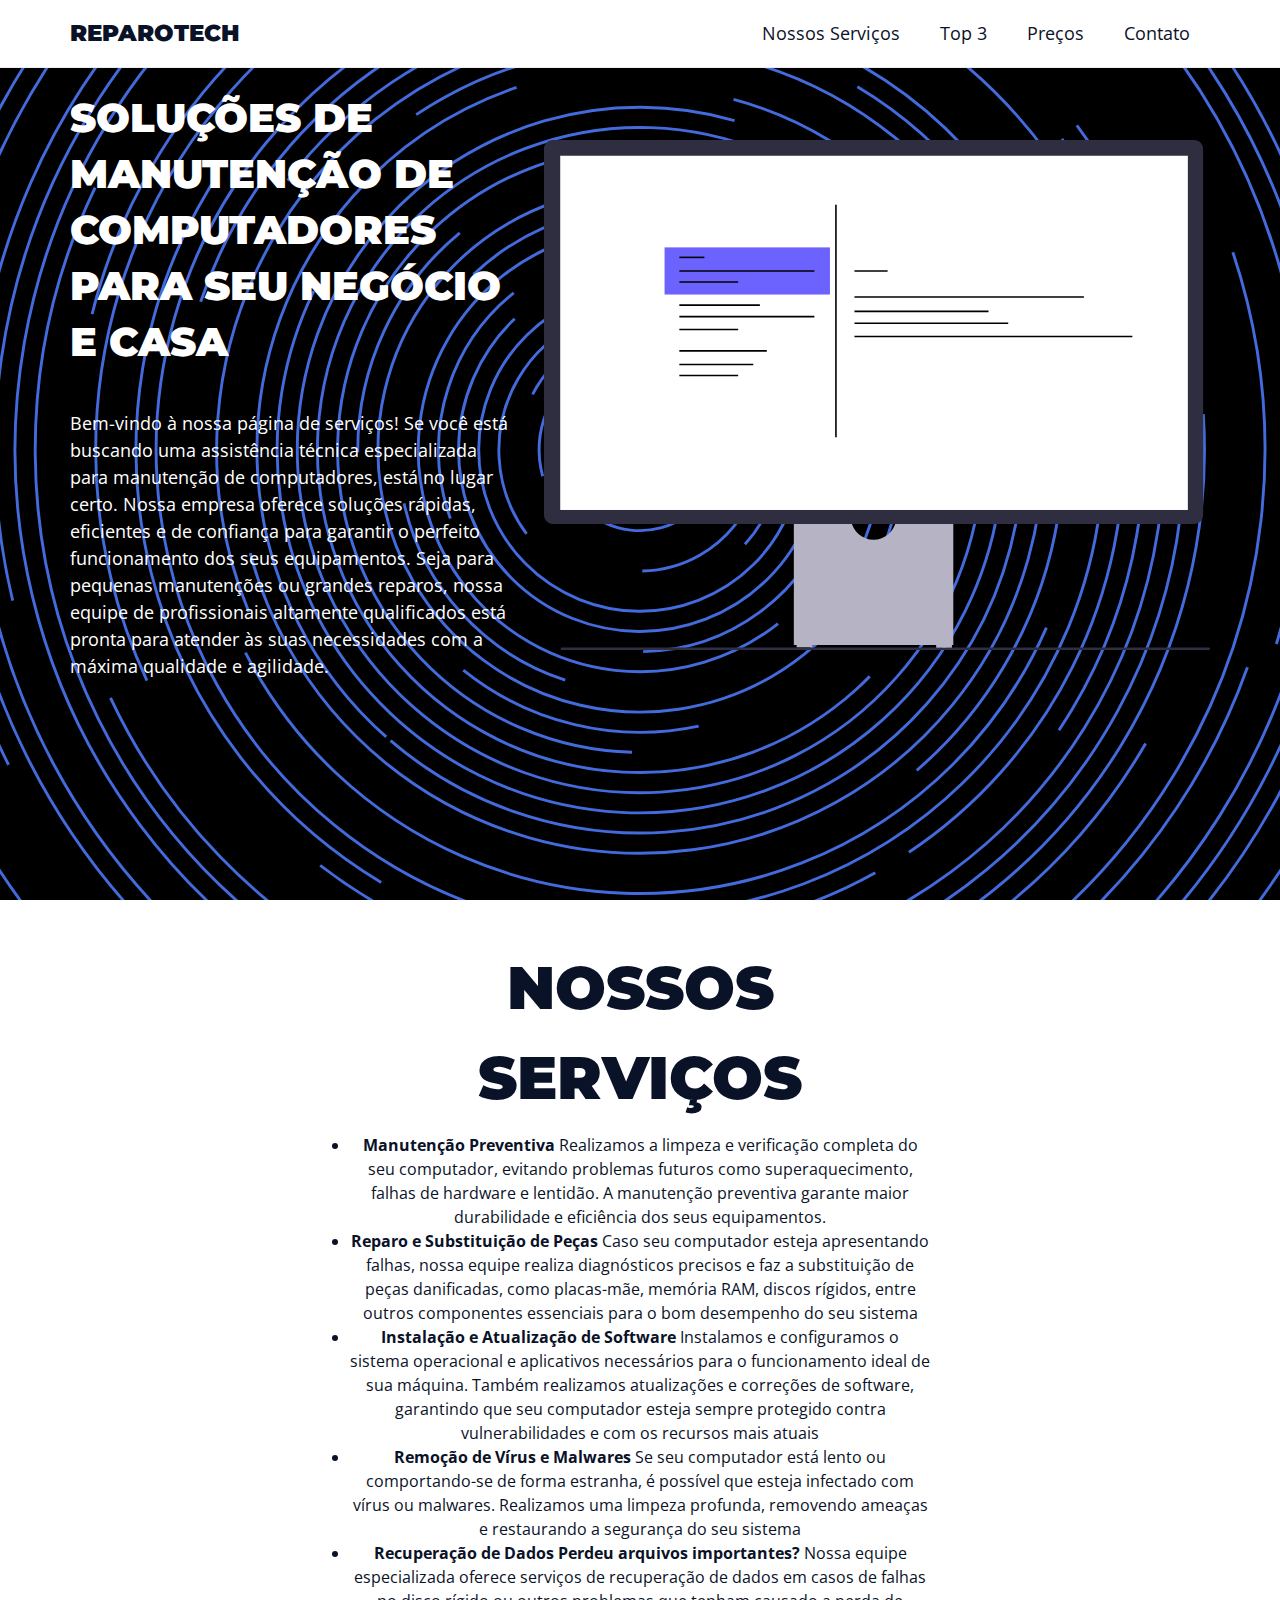
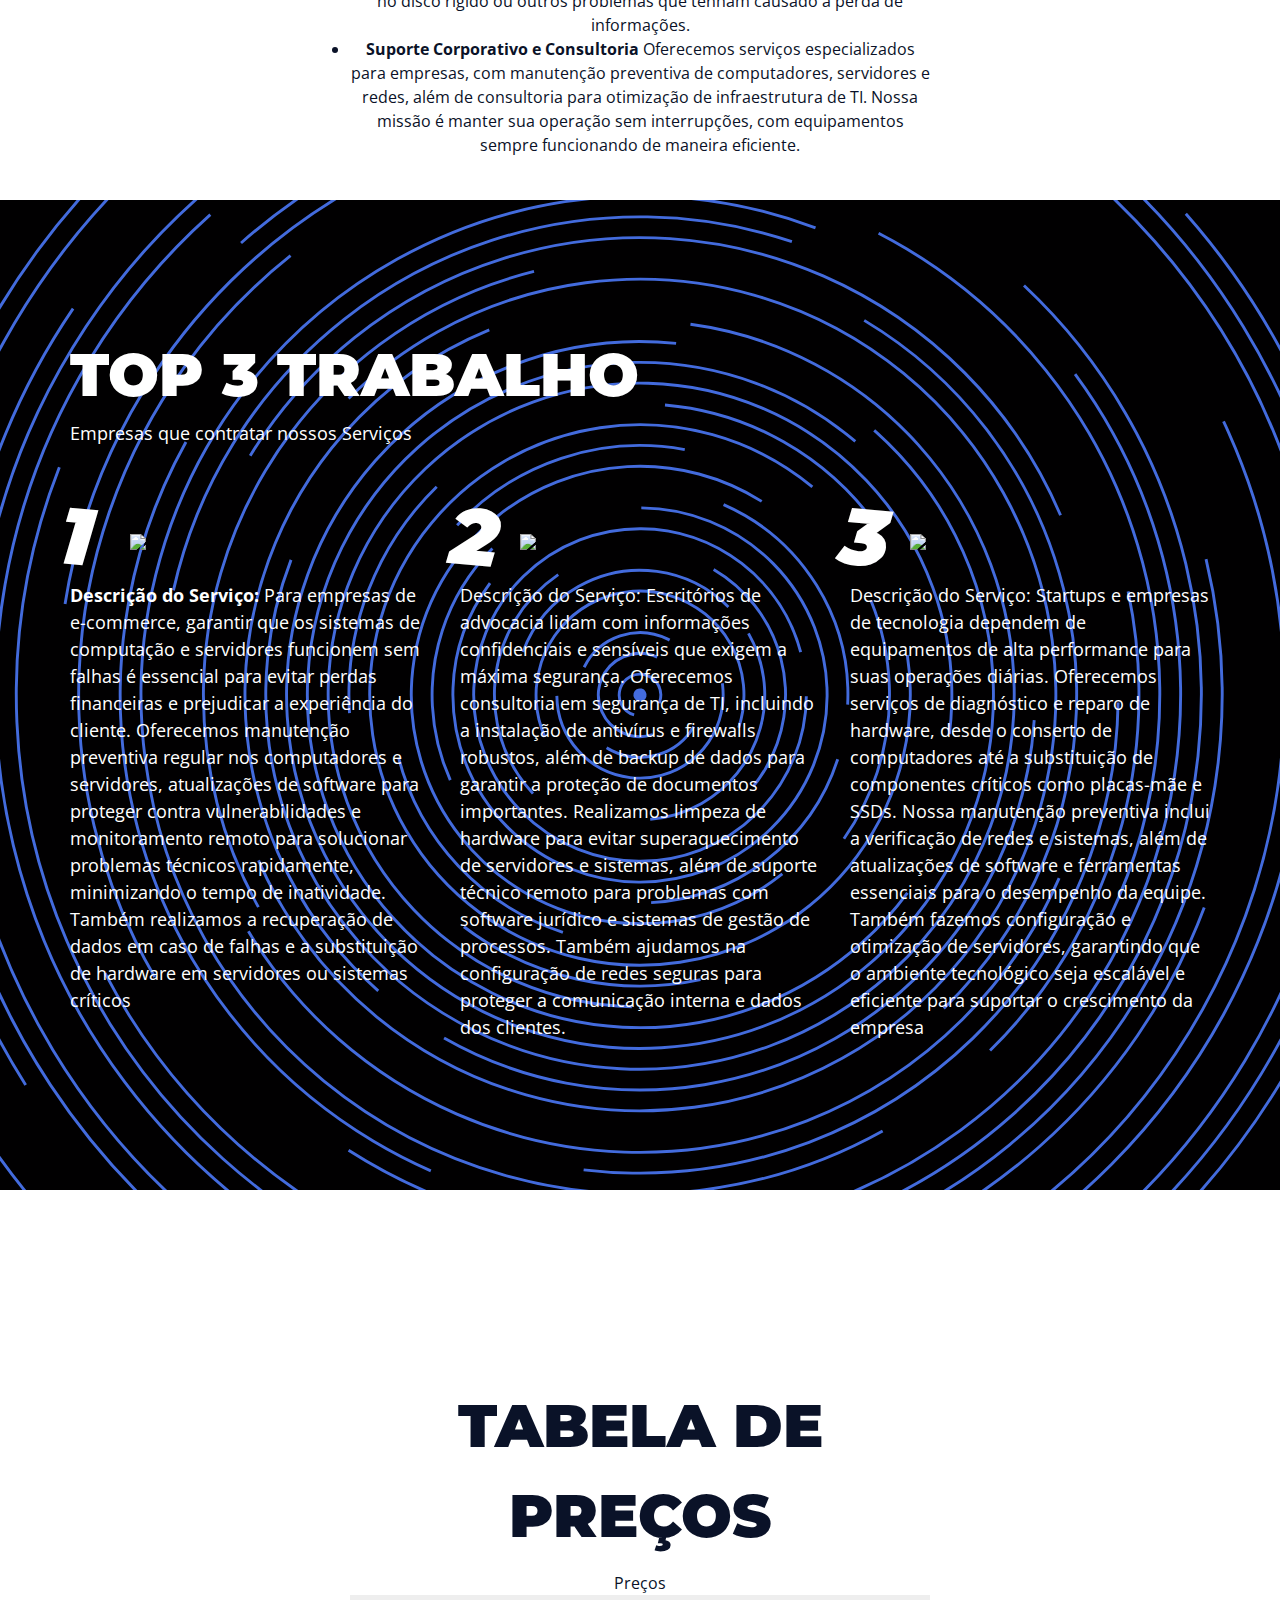
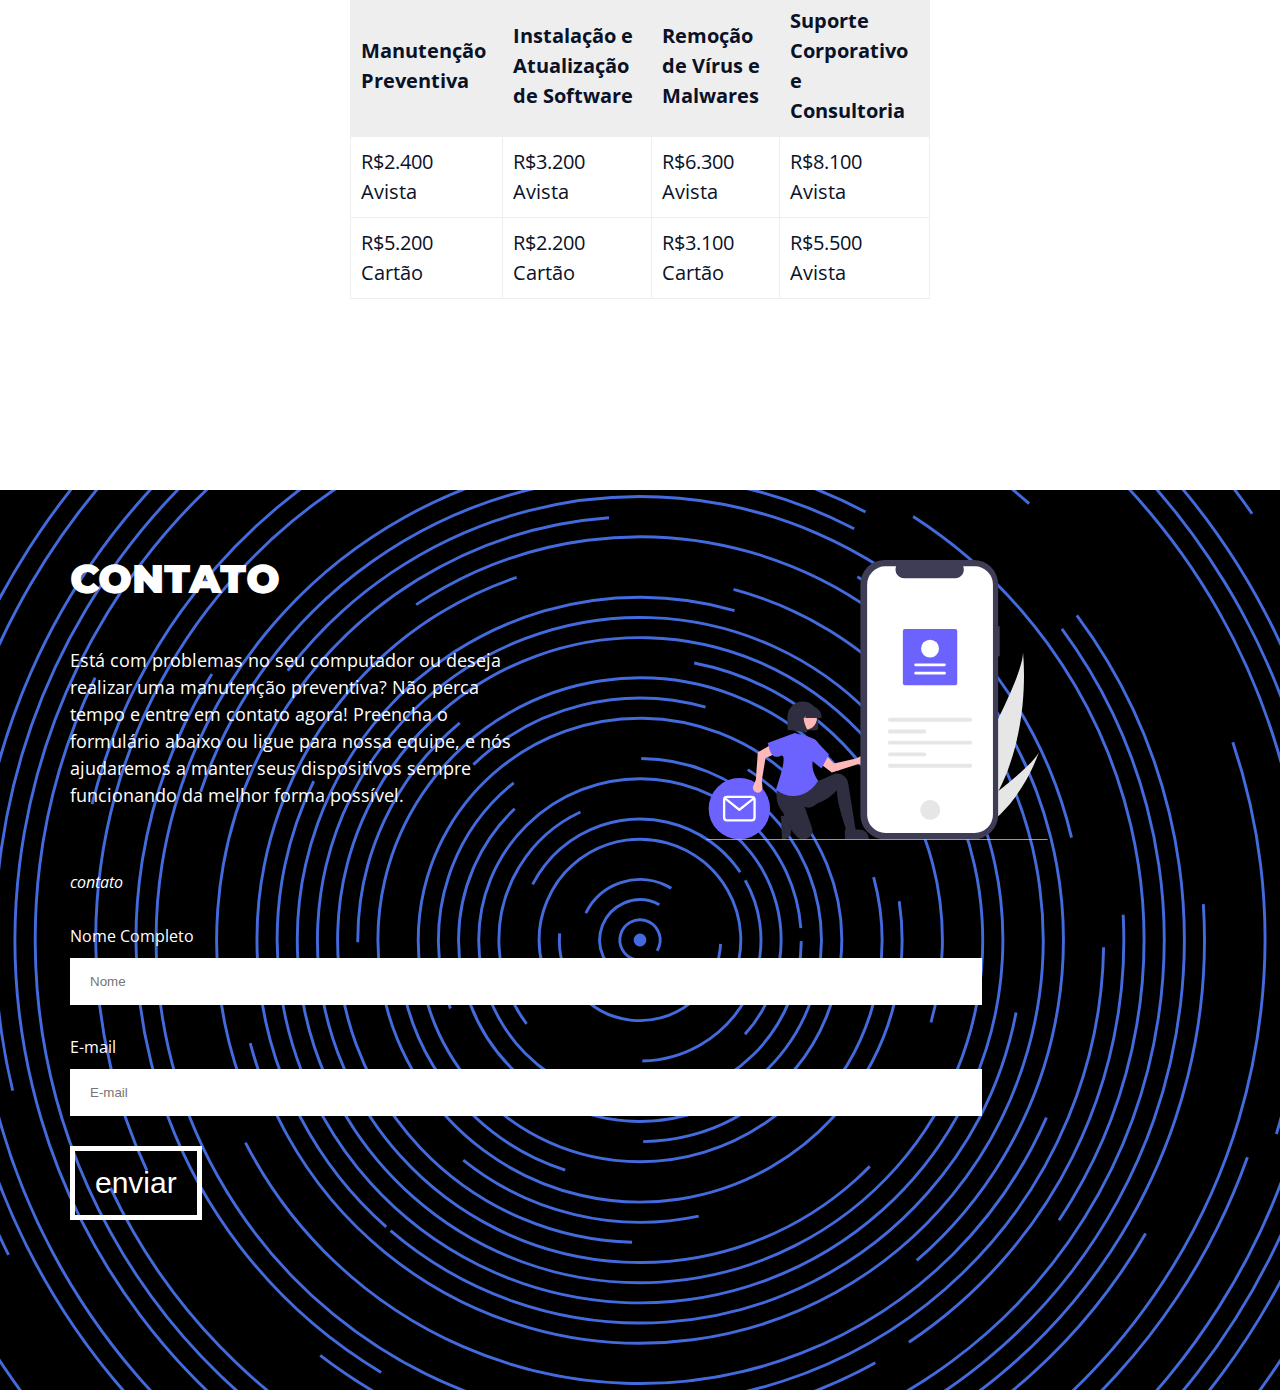
==== index.html @ da8600ff "projeto" ====
<!DOCTYPE html>
<html lang="pt-br">

<head>
    <meta charset="UTF-8">
    <meta http-equiv="X-UA-Compatible" content="IE=edge">
    <meta name="viewport" content="width=device-width, initial-scale=1.0">
    <title>Landing Page</title>
    <link rel="preconnect" href="https://fonts.googleapis.com">
    <link rel="preconnect" href="https://fonts.gstatic.com" crossorigin>
    <link
        href="https://fonts.googleapis.com/css2?family=Montserrat:ital,wght@0,100..900;1,100..900&family=Open+Sans:ital,wght@0,300..800;1,300..800&display=swap"
        rel="stylesheet">

    <link rel="stylesheet" href="E.css">
</head>

<body>
    <input id="close-menu" class="close-menu" type="checkbox" aria-label="close menu" role="button">
    <label class="close-menu-label" for="close-menu" title="close menu"></label>
    <aside class="menu white-bg">
        <div class="main-content menu-content">
            <h1 onclick="getElementById('close-menu').checked =false;"><a href="#logo">ReparoTech</a> </h1>
            <nav>
                <ul onclick="getElementById('close-menu').checked =false;">
                    <li><a href="#Nossos Serviços">Nossos Serviços</a></li>
                    <li><a href="#top 3">Top 3</a></li>
                    <li><a href="#tabela">Preços    </a></li>
                    <li><a href="#contact">Contato</a></li>
                </ul>
            </nav>
        </div>
    </aside>
    <div class="menu-spacing1 " id="logo"></div>
    <section class=" intro main-bg section">
        <div class="main-content intro-content">

            <div class="intro-text-content">
                <h2>Soluções de Manutenção de Computadores para Seu Negócio e Casa</h2>
                <p>Bem-vindo à nossa página de serviços! Se você está buscando uma assistência técnica especializada
                    para manutenção de computadores, está no lugar certo. Nossa empresa oferece soluções rápidas,
                    eficientes e de confiança para garantir o perfeito funcionamento dos seus equipamentos. Seja para
                    pequenas manutenções ou grandes reparos, nossa equipe de profissionais altamente qualificados está
                    pronta para atender às suas necessidades com a máxima qualidade e agilidade.</p>
            </div>
            <div class="intro-img">
                <img src="imagem/undraw_read_notes_gqmq.svg" alt="">
            </div>
        </div>
    </section>

    <section class="white-bg section">
        <div id="Nossos Serviços" class="main-content top-3">
            <h2>Nossos Serviços</h2>
            <ul>
                <li><strong> Manutenção Preventiva</strong> Realizamos a limpeza e verificação completa do seu
                    computador, evitando problemas futuros como superaquecimento, falhas de hardware e lentidão. A
                    manutenção preventiva garante maior durabilidade e eficiência dos seus equipamentos.</li>
                <li><strong>Reparo e Substituição de Peças</strong> Caso seu computador esteja apresentando falhas,
                    nossa equipe realiza
                    diagnósticos precisos e faz a
                    substituição de peças danificadas, como placas-mãe, memória RAM, discos rígidos, entre outros
                    componentes essenciais para o bom desempenho do seu sistema</li>
                <li><strong> Instalação e Atualização de Software</strong> Instalamos e configuramos o sistema
                    operacional e aplicativos
                    necessários para o funcionamento ideal de sua máquina. Também realizamos atualizações e correções de
                    software, garantindo que seu computador esteja sempre protegido contra vulnerabilidades e com os
                    recursos mais atuais</li>
                <li><strong>Remoção de Vírus e Malwares</strong> Se seu computador está lento ou comportando-se de forma
                    estranha, é
                    possível que esteja infectado com vírus ou malwares. Realizamos uma limpeza profunda, removendo
                    ameaças e restaurando a segurança do seu sistema</li>
                <li><strong>Recuperação de Dados Perdeu arquivos importantes?</strong> Nossa equipe especializada
                    oferece serviços de
                    recuperação de dados em casos de falhas no disco rígido ou outros problemas que tenham causado a
                    perda de informações.</li>
                <li><strong>Suporte Corporativo e Consultoria</strong> Oferecemos serviços especializados para empresas,
                    com manutenção
                    preventiva de computadores, servidores e redes, além de consultoria para otimização de
                    infraestrutura de TI. Nossa missão é manter sua operação sem interrupções, com equipamentos sempre
                    funcionando de maneira eficiente.</li>
            </ul>
        </div>

    </section>

    <section id="top 3" class=" grid-one main-bg section">
        <div class="main-content grid-one-content">
            <h2 class="grid-main-con">Top 3 trabalho</h2>
            <p class="grid-descr">Empresas que contratar nossos Serviços</p>
            <div class="grid">
                <article>
                    <h3><img src="https://upload.wikimedia.org/wikipedia/commons/thumb/a/a9/Amazon_logo.svg/2560px-Amazon_logo.svg.png"
                            class="imm"></h3>
                    <p><strong>Descrição do Serviço:</strong> Para empresas de e-commerce, garantir que os sistemas de
                        computação e servidores funcionem sem
                        falhas é essencial para evitar perdas financeiras e prejudicar a experiência do cliente.
                        Oferecemos manutenção preventiva regular nos computadores e servidores, atualizações de software
                        para proteger contra vulnerabilidades e monitoramento remoto para solucionar problemas técnicos
                        rapidamente, minimizando o tempo de inatividade. Também realizamos a recuperação de dados em
                        caso de falhas e a substituição de hardware em servidores ou sistemas críticos</p>
                </article>
                <article>
                    <h3><img src="https://oabjatai.org.br/wp-content/uploads/2020/01/OAB_Logo_-_branca_Prancheta_1.png"
                            class="imm"></h3>
                    <p>Descrição do Serviço:
                        Escritórios de advocacia lidam com informações confidenciais e sensíveis que exigem a máxima
                        segurança. Oferecemos consultoria em segurança de TI, incluindo a instalação de antivírus e
                        firewalls robustos, além de backup de dados para garantir a proteção de documentos importantes.
                        Realizamos limpeza de hardware para evitar superaquecimento de servidores e sistemas, além de
                        suporte técnico remoto para problemas com software jurídico e sistemas de gestão de processos.
                        Também ajudamos na configuração de redes seguras para proteger a comunicação interna e dados dos
                        clientes.</p>
                </article>
                <article>
                    <h3><img src="https://www.newtecnologia.net/img/identidade/logo_nova.png" class="imm"></h3>
                    <p>Descrição do Serviço:
                        Startups e empresas de tecnologia dependem de equipamentos de alta performance para suas
                        operações diárias. Oferecemos serviços de diagnóstico e reparo de hardware, desde o conserto de
                        computadores até a substituição de componentes críticos como placas-mãe e SSDs. Nossa manutenção
                        preventiva inclui a verificação de redes e sistemas, além de atualizações de software e
                        ferramentas essenciais para o desempenho da equipe. Também fazemos configuração e otimização de
                        servidores, garantindo que o ambiente tecnológico seja escalável e eficiente para suportar o
                        crescimento da empresa</p>
                </article>
            </div>
        </div>
    </section>

    <section id="tabela" class="white-bg section">
        <div id="top 3" class="main-content top-3">
            <h2> Tabela de Preços</h2>


            <div class="responsive-table">
                <table>
                    <caption>Preços</caption>
                    <thead>
                        <tr>
                            <th>Manutenção Preventiva</th>
                            <th>Instalação e Atualização de Software</th>
                            <th>Remoção de Vírus e Malwares</th>
                            <th>Suporte Corporativo e Consultoria</th>
                        </tr>
                    </thead>

                    <tbody>
                        <tr>
                            <td>R$2.400 Avista</td>
                            <td>R$3.200 Avista</td>
                            <td>R$6.300 Avista</td>
                            <td>R$8.100 Avista</td>

                        
                        <tr>
                            <td>R$5.200 Cartão</td>
                            <td>R$2.200 Cartão</td>
                            <td>R$3.100 Cartão</td>
                            <td>R$5.500 Avista</td>
                        </tr>



                    </tbody>
                </table>


            </div>

    </section>

    <div id="contact" class="menu-spacing">
        <section class=" intro main-bg section">
            <div class="main-content intro-content">

                <div class="intro-text-content">
                    <h2 class="heit">Contato</h2>
                    <p>Está com problemas no seu computador ou deseja realizar uma manutenção preventiva? Não perca tempo e entre em contato agora! Preencha o formulário abaixo ou ligue para nossa equipe, e nós ajudaremos a manter seus dispositivos sempre funcionando da melhor forma possível.</p>
                </div>
                <div class="intro-img">
                    <img class="img" src="imagem/undraw_personal_email_re_4lx7.svg" alt="">
                </div>

                <div class="contact-formu">
                    <fieldset class="form-grid">
                        <legend>contato</legend>
                        <div class="form-group">
                            <label for="nome">Nome Completo</label>
                            <input type="text" name="primeiro nome" id="primeiro" placeholder="Nome">


                        </div>

                        <div class="form-group">
                            <label for="email">E-mail</label>
                            <input type="email" name="email" id="email" placeholder="E-mail">

                        </div>


                        <div class="form-group">
                            <button class="checar">enviar</button>
                        </div>
                    </fieldset>

                </div>

            </div>


        </section>

        <footer></footer>




<script src="index.js"></script>



</body>

</html>
---- E.css ----
:root {
  --color: #0A1228;
  --branco: #fff;
  --logo: #eeeeee;
  --gap: 3rem;
}

* {
  margin: 0;
  padding: 0;
  box-sizing: border-box;

}

html {
  font-size: 62.5%;
  scroll-behavior: smooth;
}

body {

  font-family: "Open Sans", sans-serif;
  font-size: 1.6rem;

  color: var(--color);
  line-height: 1.5;



}

a {
  text-decoration: none;
}

p {
  margin-bottom: 2rem;
  font-size: 1.8rem;
}

h1,
h2,
h3,
h4,
h5,
h6 {
  font-family: "Montserrat", sans-serif;
  font-weight: 900;


}

h1 {
  font-size: 6rem;
  text-transform: uppercase;

}

h2 {
  text-transform: uppercase;
  font-size: 6rem;

}

.main-bg {
  color: var(--branco);
  background-image: url(imagem/abstract-timekeeper.svg);
  background-position: center center;
  background-size: cover;
}



.main-content {
  max-width: 120rem;
  margin: 0 auto;
  padding: 8rem var(--gap);
}

.section {
  min-height: 100vh;
}

.white-bg {
  background: var(--branco);
  color: var(--color);

}

.menu {

  position: fixed;
  left: 0;
  top: 0;
  right: 0;
  width: 100%;
  border-bottom: 0.1rem solid var(--logo);
  z-index: 1;
}

.menu-content {
  display: flex;
  justify-content: space-between;
  align-items: center;
  padding-top: 0;
  padding-bottom: 0;

}

.menu h1 {
  font-size: 2.3rem;
}

.menu h1 a {
  color: var(--color);
}


.menu ul {
  list-style: none;
  display: flex;
}

.menu ul li a {
  display: block;
  padding: 2rem;
  font-size: 1.8rem;
  color: var(--color);
  position: relative;
}

.menu ul li a::after {
  content: '';
  position: absolute;
  bottom: 1rem;
  left: 50%;
  width: 0%;
  height: 0.2rem;
  background: crimson;
  transition: all 300ms ease-in-out;
}

.menu ul li a:hover::after {
  width: 50%;
  left: 25%;

}

.menu-spacing {
  height: 6.5rem;
}

.intro-content {
  position: relative;
  top: -8rem;  
  display: grid;
  grid-template-columns: 1fr 1.5fr;
  align-items: center;
  gap: var(--gap);
  height: 100vh;
}

.intro-text-content,
.intro-img {
  display: flex;
  flex-direction: column;
  flex-wrap: wrap;
  justify-content: center;
  margin-top: 5rem;
}


.intro-text-content h2 {
  font-size: 4rem;
  margin-bottom: 4rem;
  text-transform: uppercase;
  line-height: 1.4;

}

.intro-img img {
  max-width: 100%;
  height: auto;
}

.top-3 {
  max-width: 64rem;
  height: 100vh;
  display: flex;
  flex-direction: column;
  flex-wrap: nowrap;
  justify-content: center;
  text-align: center;


}

.top-3 h2 {
  margin-bottom: 1rem;
}

.top-3 p {
  word-spacing: 0.7rem;
}

.grid-one-content {
  display: flex;
  flex-direction: column;
  justify-content: center;
  height: 110vh;

}

h2 .grid-main-con {

  margin-bottom: 1rem;




}

.grid-descr {
  padding-bottom: 5rem;
}

.grid {
  display: grid;
  grid-template-columns: repeat(3, 1fr);
  gap: var(--gap);
  counter-reset: grid;


}

.grid h3 {
  font-size: 3rem;
  position: relative;
  padding-left: 6rem;
  padding-bottom: 2rem;
}


.grid h3::before {
  counter-increment: grid;
  content: counter(grid);
  position: absolute;
  font-size: 8rem;
  font-style: italic;
  top: -4rem;
  left: -1rem;
  transform: rotate(5deg);
}

.responsive-table {
  overflow-y: auto;
 

}

th,
td {
  padding: 1rem;
  border: 0.1rem solid var(--logo);
  text-align: left;
  font-size: 2rem;

}

table {
  border-collapse: collapse;
  width: 100%;

}

tfoot td,
table th {
  background: var(--logo);
}

.contact-formu {
  grid-column: span 2;
  

}


.contact-formu .form-grid {
  border: none;
  display: flex;
  flex-direction: row;
  flex-wrap: wrap;
  gap: var(--gap);




}


.intro-img .img {
  padding-top: 2rem;
  max-width: 100%;
  height: 30rem;
 
  
}

.form-group .full-width {
  display: block;
  flex: 1 1 auto;
}

.form-group {
  width: 100%;
}

.form-grid legend {
  font-style: italic;
  font-size: 1.6rem;
  margin-bottom: 3rem;
}

.form-group label {
  display: block;
  margin-bottom: 1rem;
}





.form-group input {
  border: none;
  background: var(--branco);
  padding: 1.6rem 2rem;
  width: 80%;
  



}




.form-group button {

  border: 0.5rem solid var(--branco);
  background: none;
  color: var(--branco);
  padding: 1.5rem 2rem;
  font-size: 3rem;
  cursor: pointer;
  transition: all 300ms ease-in-out;
  margin-bottom: 3rem;




}

.form-group button:hover {
  background: var(--branco);
  color: var(--color);

}

.footer {
  width: 100%;
  background-color: #f0f0f0;
  padding: 0.5rem;
  text-align: center;
 
  }


.footer p {
  padding-top: 2rem;


}


.footer a {
  color: var(--color);

}

.footer a:visited {
  color: tomato;
}

.close-menu {
  display: none;
}

.imm{
  height:10rem;
  
}
.estilo input{
  border:2px solid red;

}


@media (max-width:640px){


 
h1,h2{
  font-size: 4rem;
}
div .heit{
  padding-top: 5rem;
  font-size: 4rem;
}

  html {
    font-size: 50%; 
  }

  .intro-content,
  .grid {
    grid-template-columns: 1fr;
  }

  .menu {
    bottom: 0;
    text-align: center;
  }

  .menu-content,
  .menu-content ul {
    flex-direction: column;
    justify-content: center;
  }

  .menu-content {
    height: 100vh;

  }

  .menu {
    display: none;
  }

  .close-menu {
    position: fixed;
    z-index: 2;
    top: 0;
    left: 0;
  }

  .close-menu-label::after {
    content: '☰';
    position: fixed;
    z-index: 2;
    top: 2rem;
    right: 1rem;
    background: var(--color);
    color: var(--branco);
    font-size: 3rem;
    line-height: 3rem;
    height: 3rem;
    text-align: center;
    padding: 0.5rem;
    cursor: pointer;
  }

  .close-menu:checked~.menu {
    display: block;
  }

  .close-menu:checked~.close-menu-label::after {
    content: '×';
  }

  .menu-spacing1 {
    display: none;
  }

}
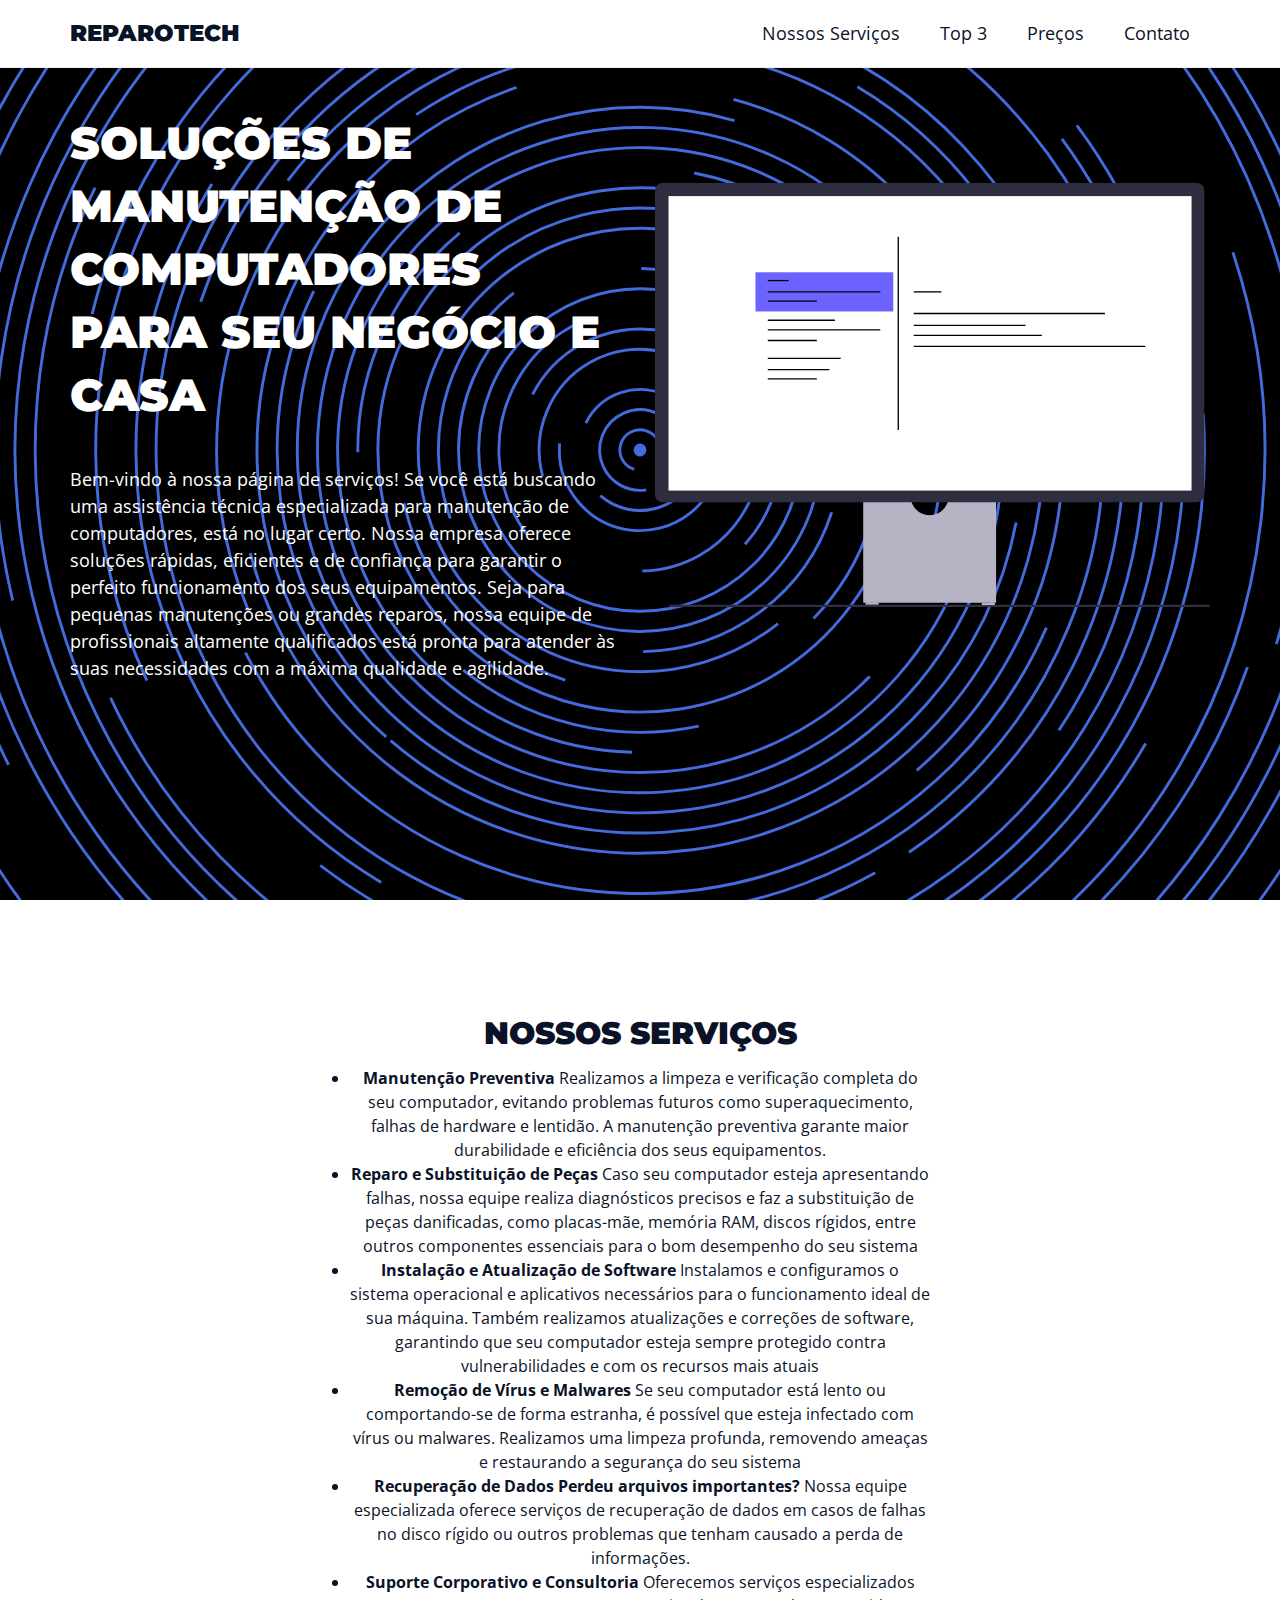
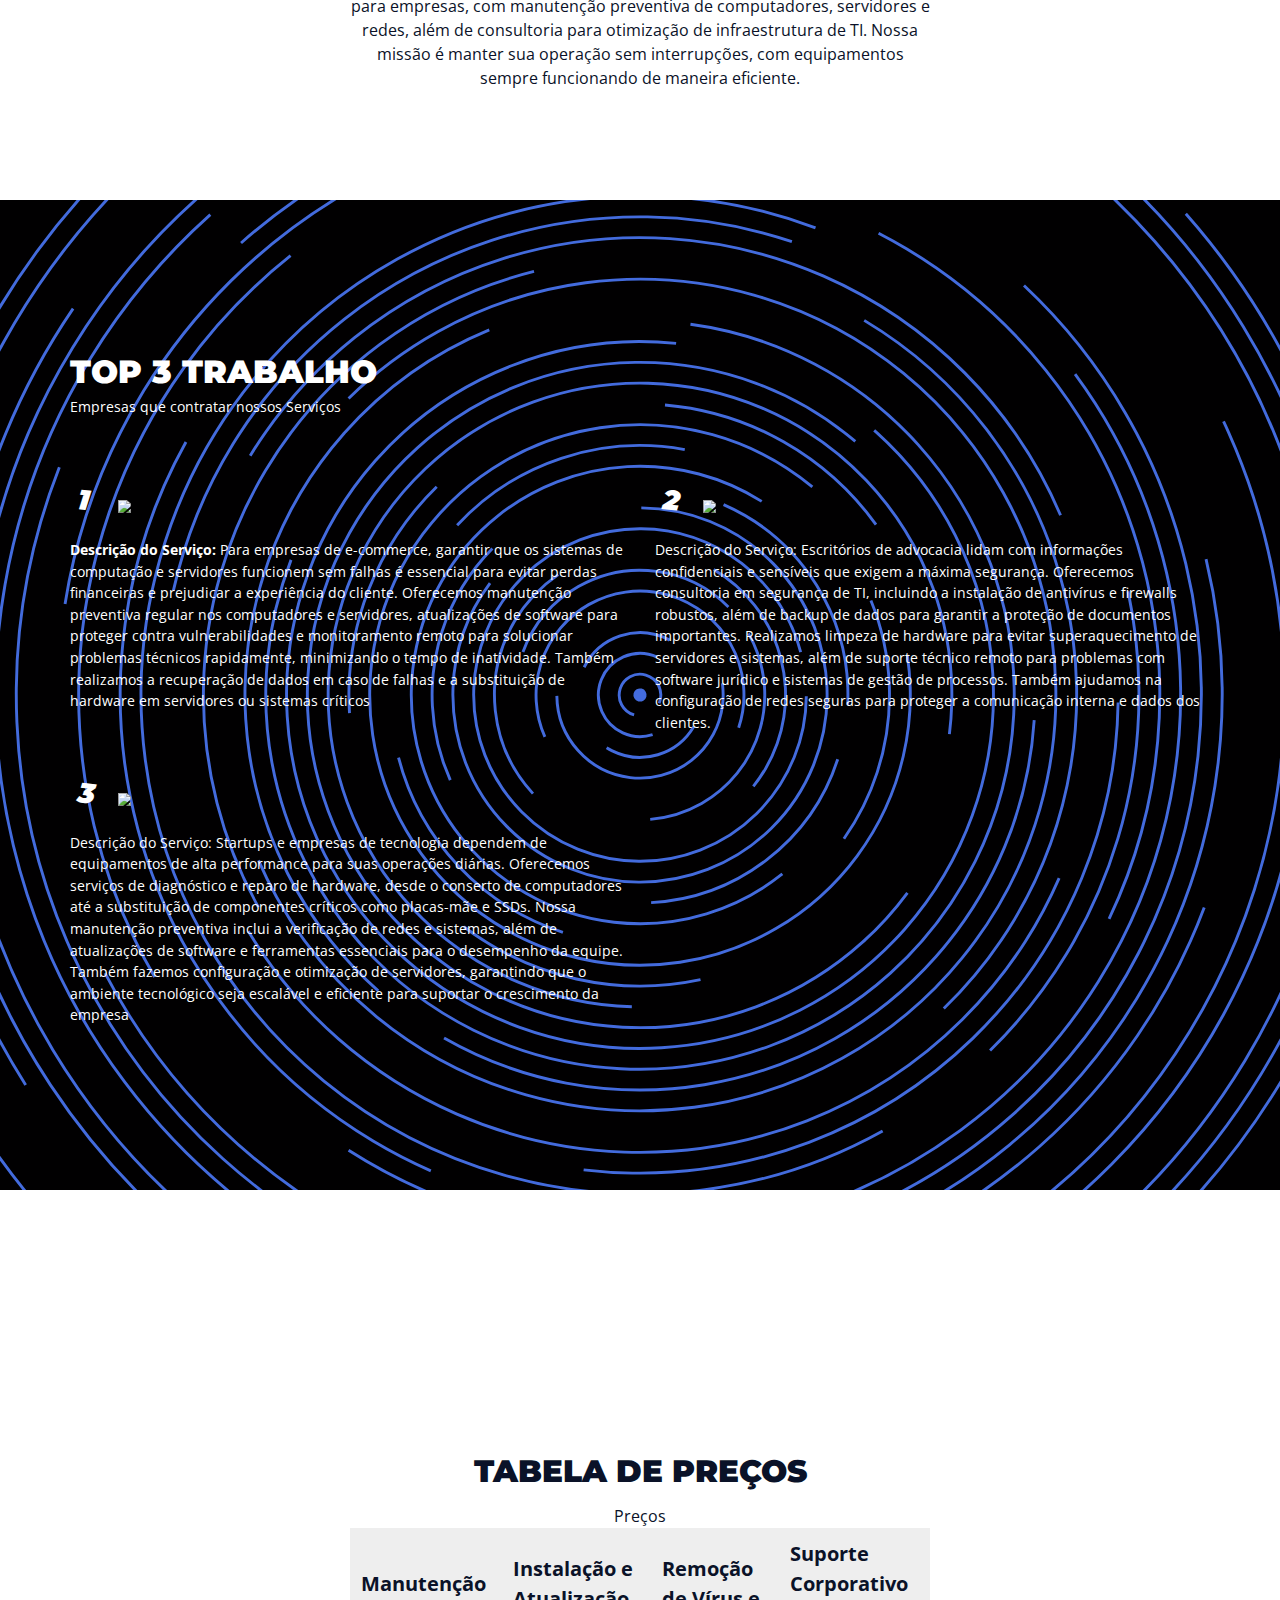
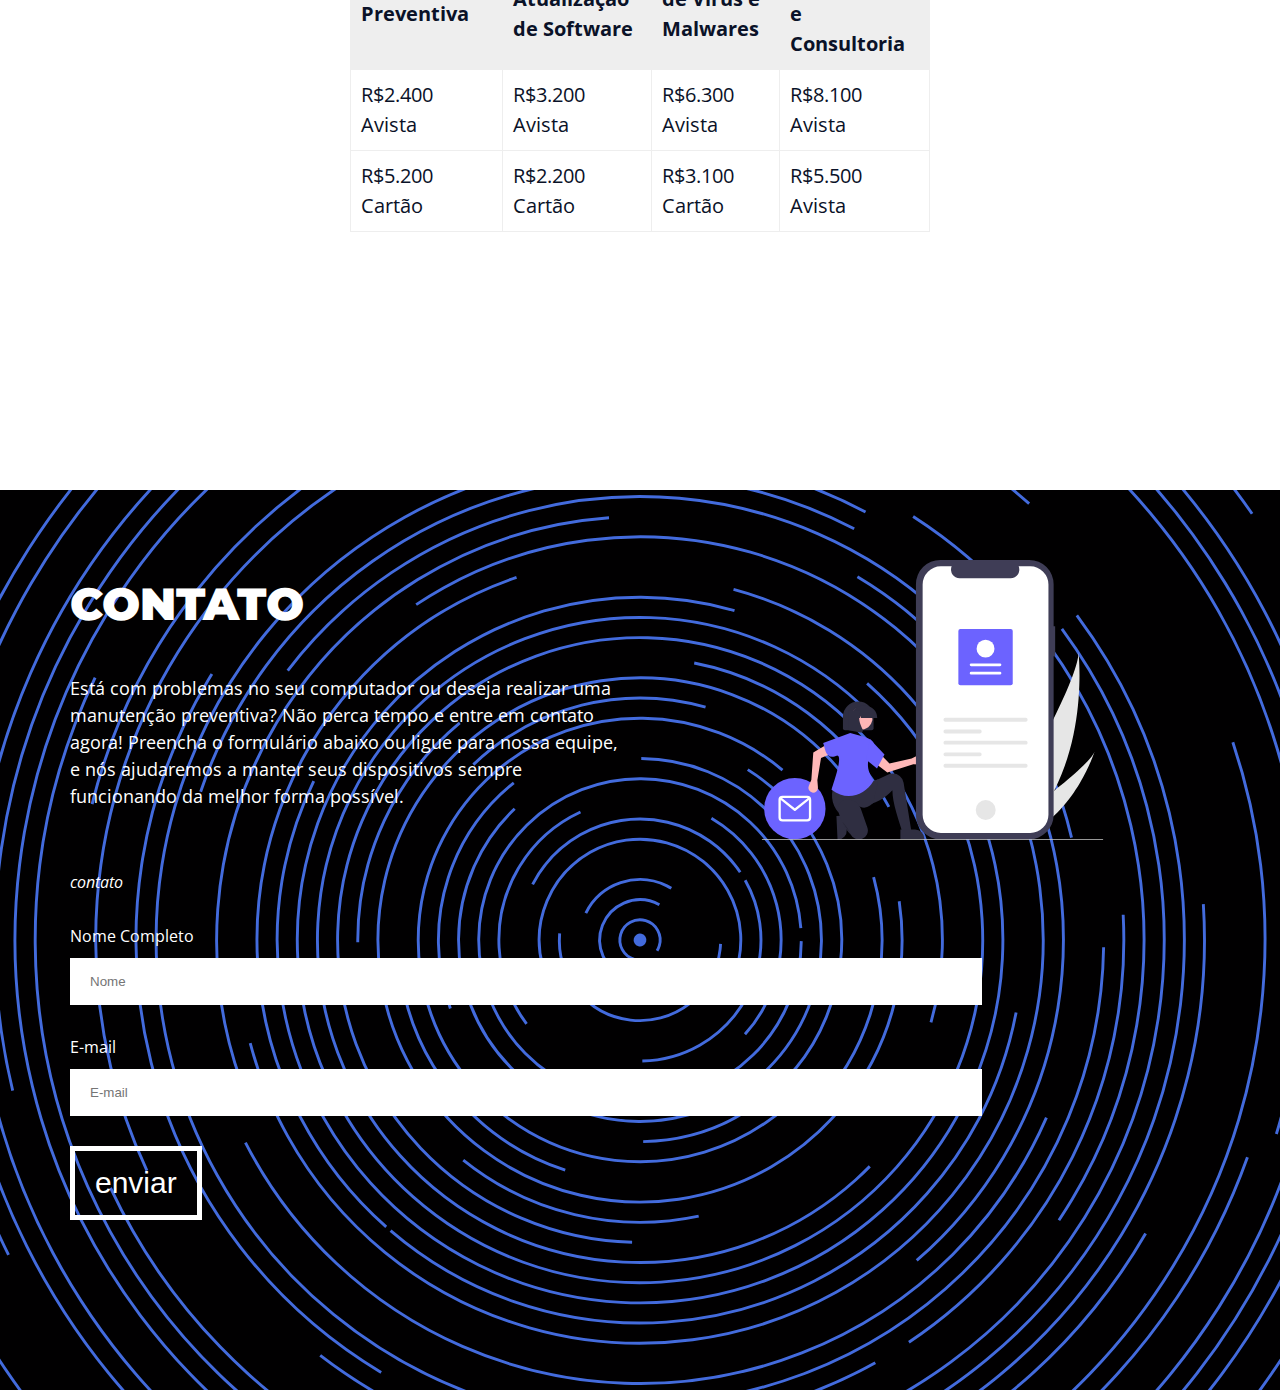
==== commit f772cde5: "Update index.html" ====
--- a/index.html
+++ b/index.html
@@ -90,7 +90,7 @@
             <p class="grid-descr">Empresas que contratar nossos Serviços</p>
             <div class="grid">
                 <article>
-                    <h3><img src="https://upload.wikimedia.org/wikipedia/commons/thumb/a/a9/Amazon_logo.svg/2560px-Amazon_logo.svg.png"
+                    <h3><img src="https://upload.wikimedia.org/wikipedia/commons/thumb/f/fe/Shopee.svg/1200px-Shopee.svg.png"
                             class="imm"></h3>
                     <p><strong>Descrição do Serviço:</strong> Para empresas de e-commerce, garantir que os sistemas de
                         computação e servidores funcionem sem
@@ -221,4 +221,4 @@
 
 </body>
 
-</html>+</html>
--- a/E.css
+++ b/E.css
@@ -152,7 +152,7 @@
 
 .intro-content {
   position: relative;
-  top: -8rem;  
+  top: -8rem;
   display: grid;
   grid-template-columns: 1fr 1.5fr;
   align-items: center;
@@ -254,7 +254,7 @@
 
 .responsive-table {
   overflow-y: auto;
- 
+
 
 }
 
@@ -280,7 +280,7 @@
 
 .contact-formu {
   grid-column: span 2;
-  
+
 
 }
 
@@ -302,8 +302,8 @@
   padding-top: 2rem;
   max-width: 100%;
   height: 30rem;
- 
-  
+
+
 }
 
 .form-group .full-width {
@@ -335,7 +335,8 @@
   background: var(--branco);
   padding: 1.6rem 2rem;
   width: 80%;
-  
+
+
 
 
 
@@ -371,8 +372,8 @@
   background-color: #f0f0f0;
   padding: 0.5rem;
   text-align: center;
- 
-  }
+
+}
 
 
 .footer p {
@@ -395,31 +396,100 @@
   display: none;
 }
 
-.imm{
-  height:10rem;
+.imm {
+  height: 10rem;
+
+}
+
+.estilo input {
+  border: 2px solid red;
+
+}
+
+
+@media (min-width: 310px) and (max-width:640px) {
+
+  /* texto inicial */
+  .intro-text-content h2 {
+    font-size: 3rem;
+  }
+
+  /* paragrafo inicial */
+  .intro-text-content p {
+    font-size: 1.2rem;
+  }
+
+  /* imagem pc */
+  .intro-img img {
+    max-width: 80%;
+    margin-left: 3rem;
+  }
+
+  /* texto  */
+  .top-3 h2 {
+    font-size: 3rem;
+
+  }
+
+  /* texto li nossos servicos*/
+  .top-3 li {
+    font-size: 1.2rem;
+  }
+
+  /* texto paragrafo top3 */
+  .grid p {
+    font-size: 1.2rem;
+
+        
+  }
+
+  /* h2 top 3  */
+  .grid-main-con {
+    font-size: 3rem;
+    
+  }
+  /* empresa */
+  .grid-descr{
+    font-size: 1.3rem;
+  }
+
+  /* numero 1 2 3 das grid */
+  .grid h3::before {
+    font-size: 3rem;
+    counter-increment: grid;
+    content: counter(grid);
+    position: absolute;
+    font-style: italic;
+    top: -1rem;
+    left: 1rem;
+    transform: rotate(6deg)
+  }
+
+  .grid article{
+   zoom: 80%;
+  }
   
-}
-.estilo input{
-  border:2px solid red;
-
-}
-
-
-@media (max-width:640px){
-
-
- 
-h1,h2{
-  font-size: 4rem;
-}
-div .heit{
-  padding-top: 5rem;
-  font-size: 4rem;
-}
-
-  html {
-    font-size: 50%; 
-  }
+  
+
+
+  /* imagem dos servico */
+  .grid img {
+    max-height: 3.2rem;
+  }
+
+  /* tabela de preco */
+  h2 {
+    font-size: 4rem;
+  }
+
+  /* contato  */
+  div .heit {
+    padding-top: 1rem;
+    font-size: 4rem;
+
+  }
+
+
 
   .intro-content,
   .grid {
@@ -481,4 +551,269 @@
     display: none;
   }
 
-}+  .img {
+    display: none;
+  }
+
+  .intro-text-content {
+    font-size: 4rem;
+  }
+ 
+
+}
+
+@media (min-width: 640px) and (max-width: 1024px) {
+
+  /* texto inicial */
+  .intro-text-content h2 {
+    font-size: 2.5rem; /* Ajustando o tamanho do título */
+  }
+
+  /* parágrafo inicial */
+  .intro-text-content p {
+    font-size: 1.4rem; /* Tamanho do texto maior para leitura confortável */
+  }
+
+  /* imagem PC */
+  .intro-img img {
+    max-width: 100%; /* Ajustando a largura da imagem */
+    /* margin-left: 2rem; Margem mais suave */
+  }
+
+  /* texto */
+  .top-3 h2 {
+    font-size: 3.5rem; /* Tamanho do título */
+  }
+
+  /* texto li nossos serviços */
+  .top-3 li {
+    font-size: 1.4rem; /* Aumentando o tamanho da lista */
+  }
+
+  /* texto parágrafo top3 */
+  .grid p {
+    font-size: 1.4rem; /* Ajustando o texto */
+  }
+
+  /* h2 top 3 */
+  .grid-main-con {
+    font-size: 3.5rem; /* Ajustando tamanho do título */
+  }
+
+  /* Empresa */
+  .grid-descr {
+    font-size: 1.4rem; /* Melhor legibilidade para descrição */
+  }
+
+  /* número 1 2 3 das grid */
+  .grid h3::before {
+    font-size: 3.5rem; /* Aumentando o número */
+    counter-increment: grid;
+    content: counter(grid);
+    position: absolute;
+    font-style: italic;
+    top: -1rem;
+    left: 1rem;
+    transform: rotate(6deg);
+  }
+
+  /* Ajuste no zoom das grids */
+  .grid article {
+    zoom: 90%;
+  }
+
+  /* imagem dos serviços */
+  .grid img {
+    max-height: 4rem; /* Ajustando tamanho das imagens de serviço */
+  }
+
+  /* tabela de preço */
+  h2 {
+    font-size: 4.5rem; /* Ajustando título da tabela */
+  }
+
+  /* Contato */
+  div .heit {
+    padding-top: 1rem;
+    font-size: 4.5rem;
+  }
+
+  /* Layout das colunas de conteúdo */
+  .intro-content,
+  .grid {
+    grid-template-columns: 1fr 1fr; /* Mudando para 2 colunas */
+  }
+
+  /* Menu */
+  .menu {
+    bottom: 0;
+    text-align: center;
+  }
+
+  .menu-content,
+  .menu-content ul {
+    flex-direction: column;
+    justify-content: center;
+  }
+
+  .menu-content {
+    height: 100vh;
+  }
+
+  .menu {
+    display: none;
+  }
+
+  .close-menu {
+    position: fixed;
+    z-index: 2;
+    top: 0;
+    left: 0;
+  }
+
+  .close-menu-label::after {
+    content: '☰'; /* Ícone de menu */
+    position: fixed;
+    z-index: 2;
+    top: 2rem;
+    right: 1rem;
+    background: var(--color);
+    color: var(--branco);
+    font-size: 3.5rem;
+    line-height: 3.5rem;
+    height: 3.5rem;
+    text-align: center;
+    padding: 0.5rem;
+    cursor: pointer;
+  }
+
+  .close-menu:checked~.menu {
+    display: block;
+  }
+
+  .close-menu:checked~.close-menu-label::after {
+    content: '×';
+  }
+
+  .menu-spacing1 {
+    display: none;
+  }
+
+  .img {
+    display: none;
+  }
+
+  .intro-text-content {
+    font-size: 4.5rem; /* Aumentando o tamanho do texto */
+  }
+
+}
+
+
+@media (min-width: 1024px) {
+  .intro-text-content h2 {
+    font-size: 4.5rem; /* Ajustando o tamanho do título */
+    margin-top: 2.2rem;
+  }
+
+   /* texto */
+   .top-3 h2 {
+    font-size: 3.1rem; /* Tamanho do título */
+  }
+/* Layout das colunas de conteúdo */
+.intro-content,
+.grid {
+  grid-template-columns: 1fr 1fr; /* Mudando para 2 colunas */
+} 
+
+
+/* imagem dos serviços */
+.grid img {
+  max-height: 7rem; 
+}
+
+ /* Ajuste no zoom das grids */
+ .grid article {
+  zoom: 80%;
+}
+
+
+
+  /* Empresa */
+  .grid-descr {
+    font-size: 1.4rem; /* Melhor legibilidade para descrição */
+  }
+
+  /* número 1 2 3 das grid */
+  .grid h3::before {
+    font-size: 3.5rem; /* Aumentando o número */
+    counter-increment: grid;
+    content: counter(grid);
+    position: absolute;
+    font-style: italic;
+    top: -1rem;
+    left: 1rem;
+    transform: rotate(6deg);
+  } 
+
+   /* h2 top 3 */
+   .grid-main-con {
+    font-size: 3.2rem; /* Ajustando tamanho do título */
+  }
+}
+@media(max-width: 380px) {
+  /* texto inicial */
+  .intro-text-content h2 {
+    font-size: 2.6rem; /* Ajustando o tamanho do título */
+  }
+
+  /* parágrafo inicial */
+  .intro-text-content p {
+    font-size: 1.5rem; /* Tamanho do texto maior para leitura confortável */
+  }
+
+  /* imagem PC */
+  .intro-img img {
+    display: none;
+    
+    
+  }
+
+   /* texto  */
+   .top-3 h2 {
+    font-size: 2.4rem;
+    margin-top: 2rem;
+
+  }
+
+  /* texto li nossos servicos*/
+  .top-3 li {
+    font-size: 1.1rem;
+  }
+
+  /* texto paragrafo top3 */
+  .grid p {
+    font-size: 1rem;
+
+        
+  }
+
+  /* h2 top 3  */
+  .grid-main-con {
+    font-size: 1.4rem;
+    
+  }
+
+  .form-group input{
+    padding: 2px;
+  }
+  .form-group button{
+    padding: 1px;
+ 
+  }
+
+  #contact p {
+   
+    font-size: 1.2rem;
+  }
+}
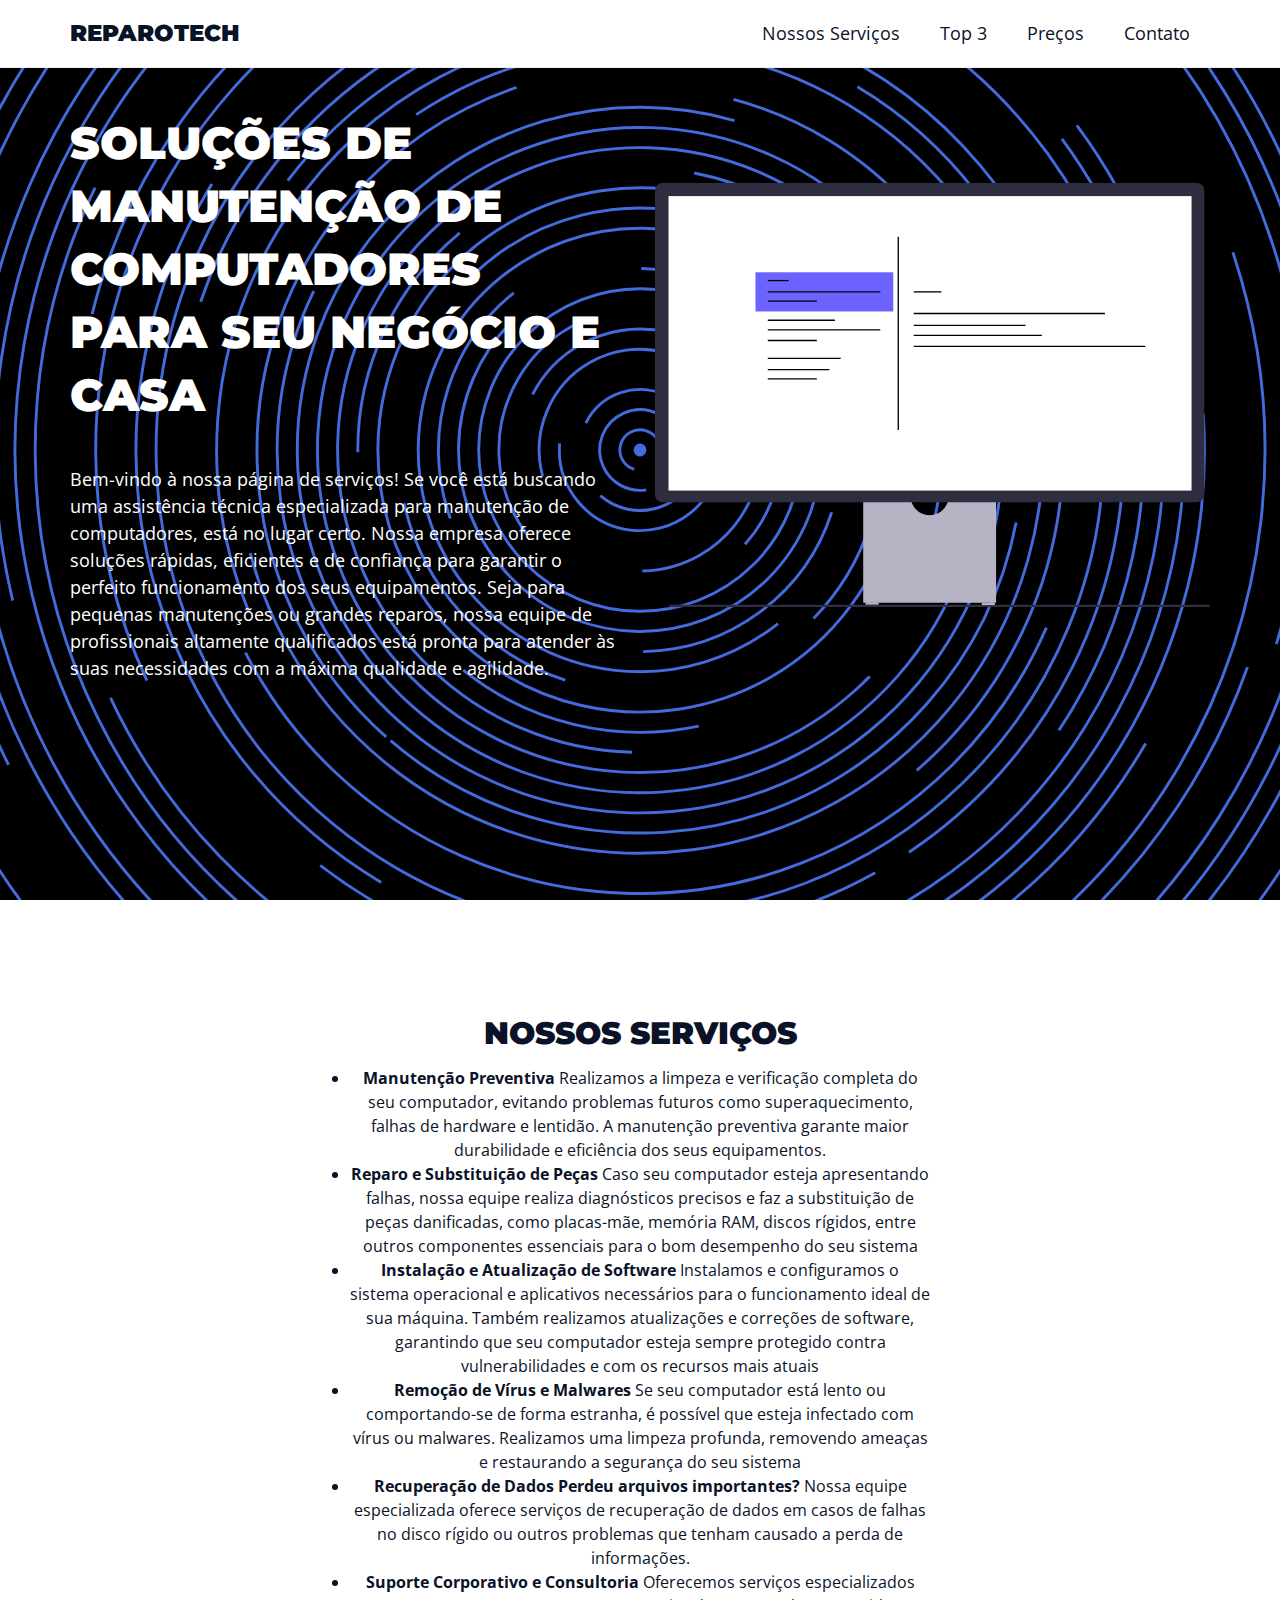
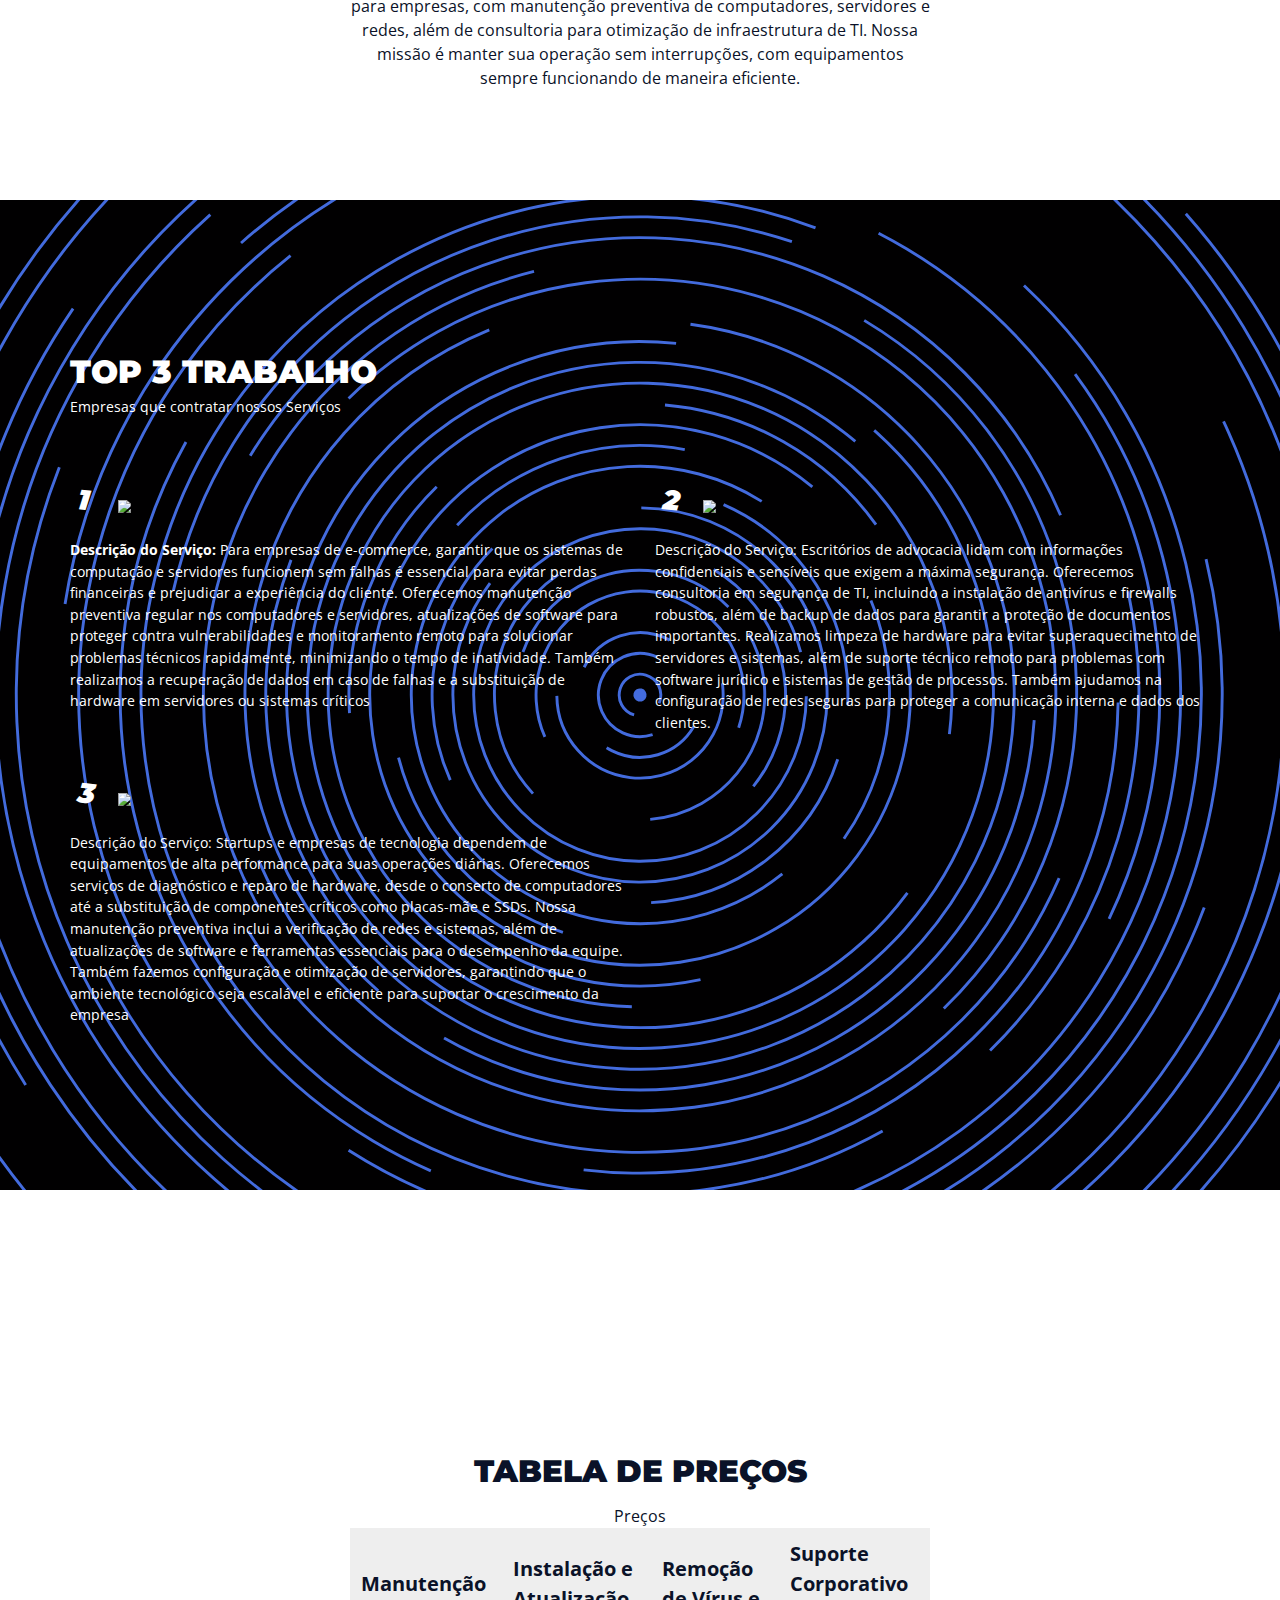
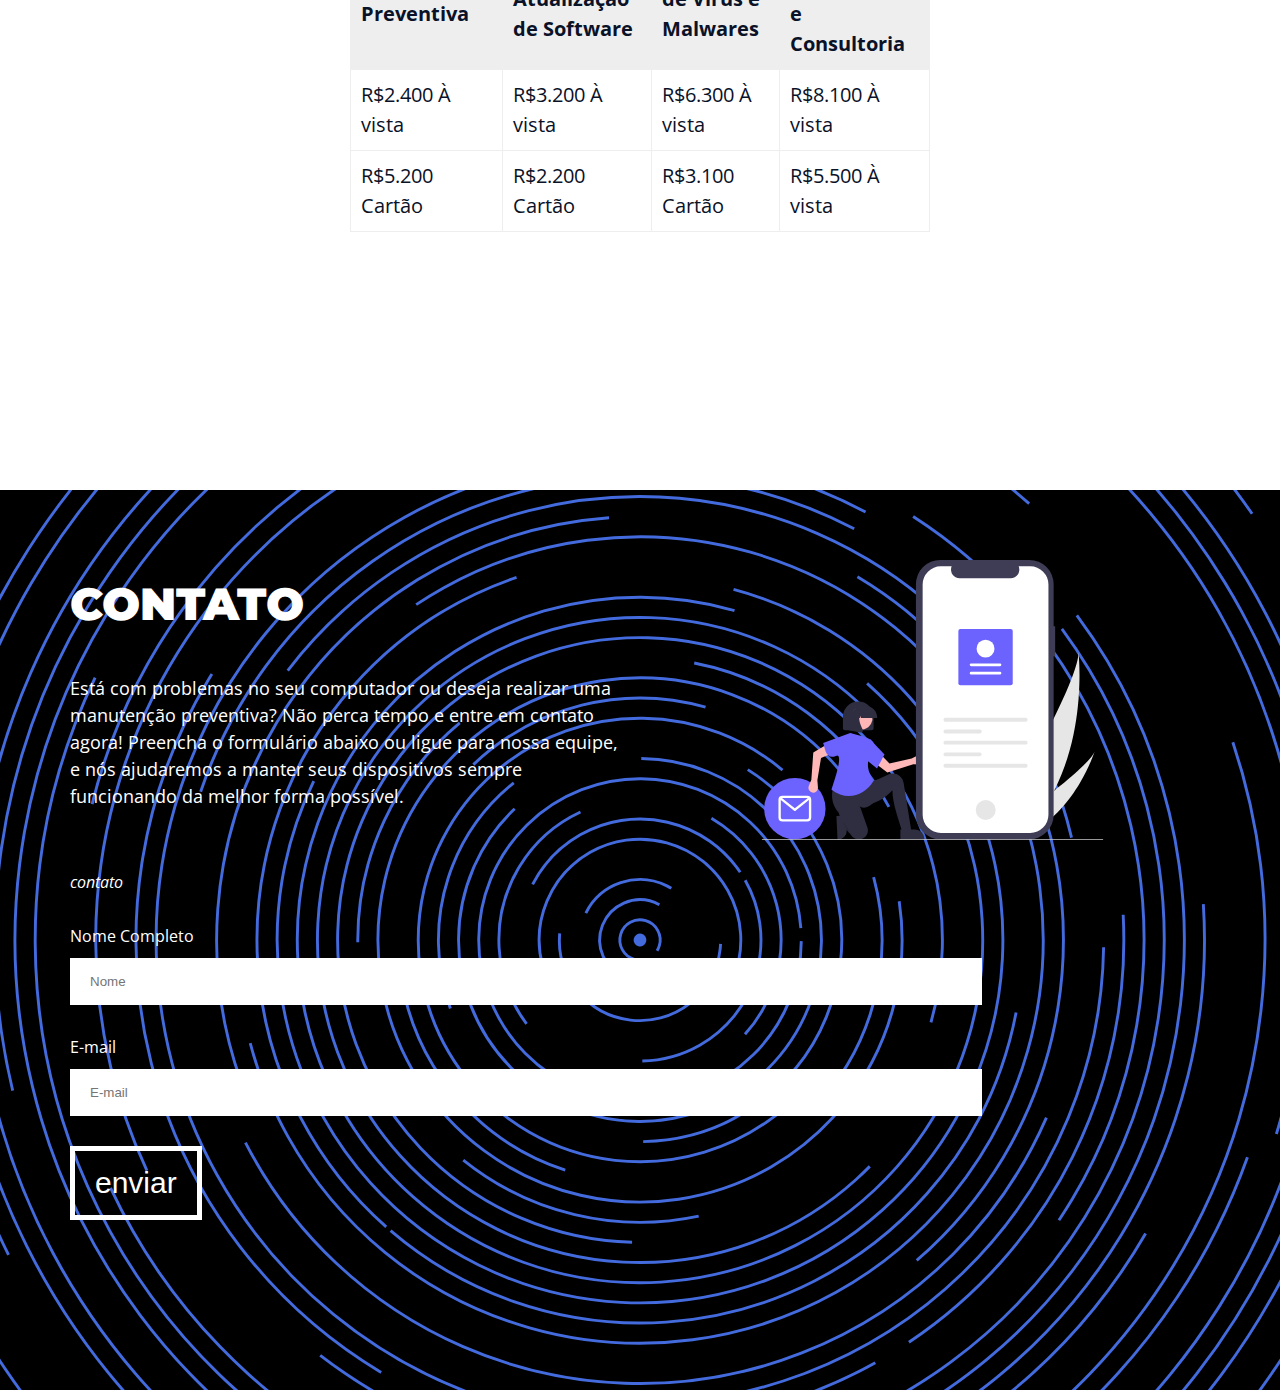
==== commit f72da987: "Update index.html" ====
--- a/index.html
+++ b/index.html
@@ -146,17 +146,17 @@
 
                     <tbody>
                         <tr>
-                            <td>R$2.400 Avista</td>
-                            <td>R$3.200 Avista</td>
-                            <td>R$6.300 Avista</td>
-                            <td>R$8.100 Avista</td>
+                            <td>R$2.400 À vista</td>
+                            <td>R$3.200 À vista</td>
+                            <td>R$6.300 À vista</td>
+                            <td>R$8.100 À vista</td>
 
                         
                         <tr>
                             <td>R$5.200 Cartão</td>
                             <td>R$2.200 Cartão</td>
                             <td>R$3.100 Cartão</td>
-                            <td>R$5.500 Avista</td>
+                            <td>R$5.500 À vista</td>
                         </tr>
 
 
--- a/E.css
+++ b/E.css
@@ -566,85 +566,92 @@
 
   /* texto inicial */
   .intro-text-content h2 {
-    font-size: 2.5rem; /* Ajustando o tamanho do título */
-  }
-
-  /* parágrafo inicial */
+    font-size: 4rem;
+  }
+
+  /* paragrafo inicial */
   .intro-text-content p {
-    font-size: 1.4rem; /* Tamanho do texto maior para leitura confortável */
-  }
-
-  /* imagem PC */
+    font-size: 1.8rem;
+  }
+
+  /* imagem pc */
   .intro-img img {
-    max-width: 100%; /* Ajustando a largura da imagem */
-    /* margin-left: 2rem; Margem mais suave */
-  }
-
-  /* texto */
+    max-width: 75%;
+    margin-left: 10rem;
+  }
+
+  /* texto  */
   .top-3 h2 {
-    font-size: 3.5rem; /* Tamanho do título */
-  }
-
-  /* texto li nossos serviços */
+    font-size: 6rem;
+
+  }
+
+  /* texto li nossos servicos*/
   .top-3 li {
-    font-size: 1.4rem; /* Aumentando o tamanho da lista */
-  }
-
-  /* texto parágrafo top3 */
+    font-size: 1.8rem;
+  }
+
+  /* texto paragrafo top3 */
   .grid p {
-    font-size: 1.4rem; /* Ajustando o texto */
-  }
-
-  /* h2 top 3 */
+    font-size: 1.9rem;
+
+        
+  }
+
+  /* h2 top 3  */
   .grid-main-con {
-    font-size: 3.5rem; /* Ajustando tamanho do título */
-  }
-
-  /* Empresa */
-  .grid-descr {
-    font-size: 1.4rem; /* Melhor legibilidade para descrição */
-  }
-
-  /* número 1 2 3 das grid */
+    font-size: 3.9rem;
+    padding-top: 5rem;
+    
+  }
+  /* empresa */
+  .grid-descr{
+    font-size: 1.8rem;
+  }
+
+  /* numero 1 2 3 das grid */
   .grid h3::before {
-    font-size: 3.5rem; /* Aumentando o número */
+    font-size: 3rem;
     counter-increment: grid;
     content: counter(grid);
     position: absolute;
     font-style: italic;
     top: -1rem;
     left: 1rem;
-    transform: rotate(6deg);
-  }
-
-  /* Ajuste no zoom das grids */
-  .grid article {
-    zoom: 90%;
-  }
-
-  /* imagem dos serviços */
+    transform: rotate(6deg)
+  }
+
+  .grid article{
+   zoom: 80%;
+  }
+  
+  
+
+
+  /* imagem dos servico */
   .grid img {
-    max-height: 4rem; /* Ajustando tamanho das imagens de serviço */
-  }
-
-  /* tabela de preço */
+    max-height: 5.2rem;
+  }
+
+  /* tabela de preco */
   h2 {
-    font-size: 4.5rem; /* Ajustando título da tabela */
-  }
-
-  /* Contato */
+    font-size: 4rem;
+  }
+
+  /* contato  */
   div .heit {
     padding-top: 1rem;
-    font-size: 4.5rem;
-  }
-
-  /* Layout das colunas de conteúdo */
+    font-size: 4rem;
+
+  }
+
+
+
   .intro-content,
   .grid {
-    grid-template-columns: 1fr 1fr; /* Mudando para 2 colunas */
-  }
-
-  /* Menu */
+    grid-template-columns: 1fr;
+  }
+
   .menu {
     bottom: 0;
     text-align: center;
@@ -658,6 +665,7 @@
 
   .menu-content {
     height: 100vh;
+
   }
 
   .menu {
@@ -672,16 +680,16 @@
   }
 
   .close-menu-label::after {
-    content: '☰'; /* Ícone de menu */
+    content: '☰';
     position: fixed;
     z-index: 2;
     top: 2rem;
     right: 1rem;
     background: var(--color);
     color: var(--branco);
-    font-size: 3.5rem;
-    line-height: 3.5rem;
-    height: 3.5rem;
+    font-size: 3rem;
+    line-height: 3rem;
+    height: 3rem;
     text-align: center;
     padding: 0.5rem;
     cursor: pointer;
@@ -700,12 +708,13 @@
   }
 
   .img {
-    display: none;
+    /* display: none; */
   }
 
   .intro-text-content {
-    font-size: 4.5rem; /* Aumentando o tamanho do texto */
-  }
+    font-size: 4rem;
+  }
+ 
 
 }
 
@@ -817,3 +826,5 @@
     font-size: 1.2rem;
   }
 }
+
+
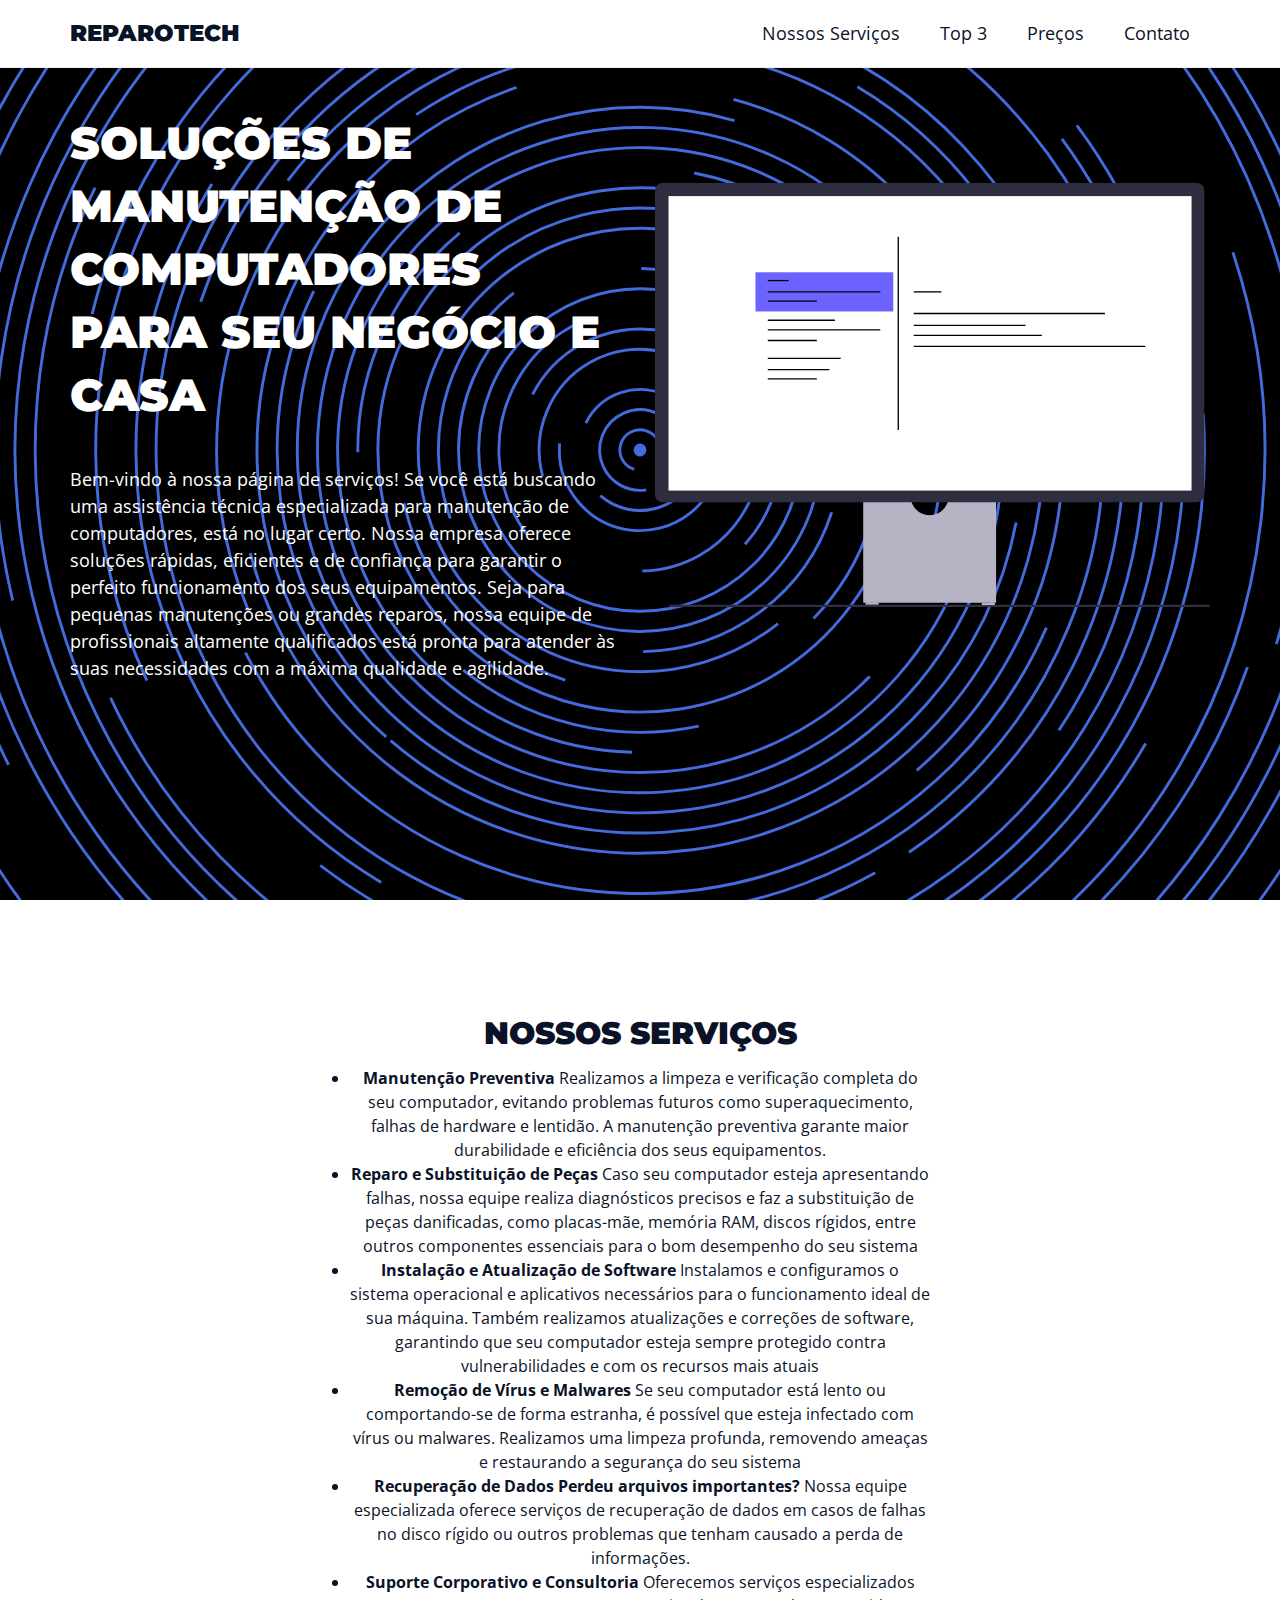
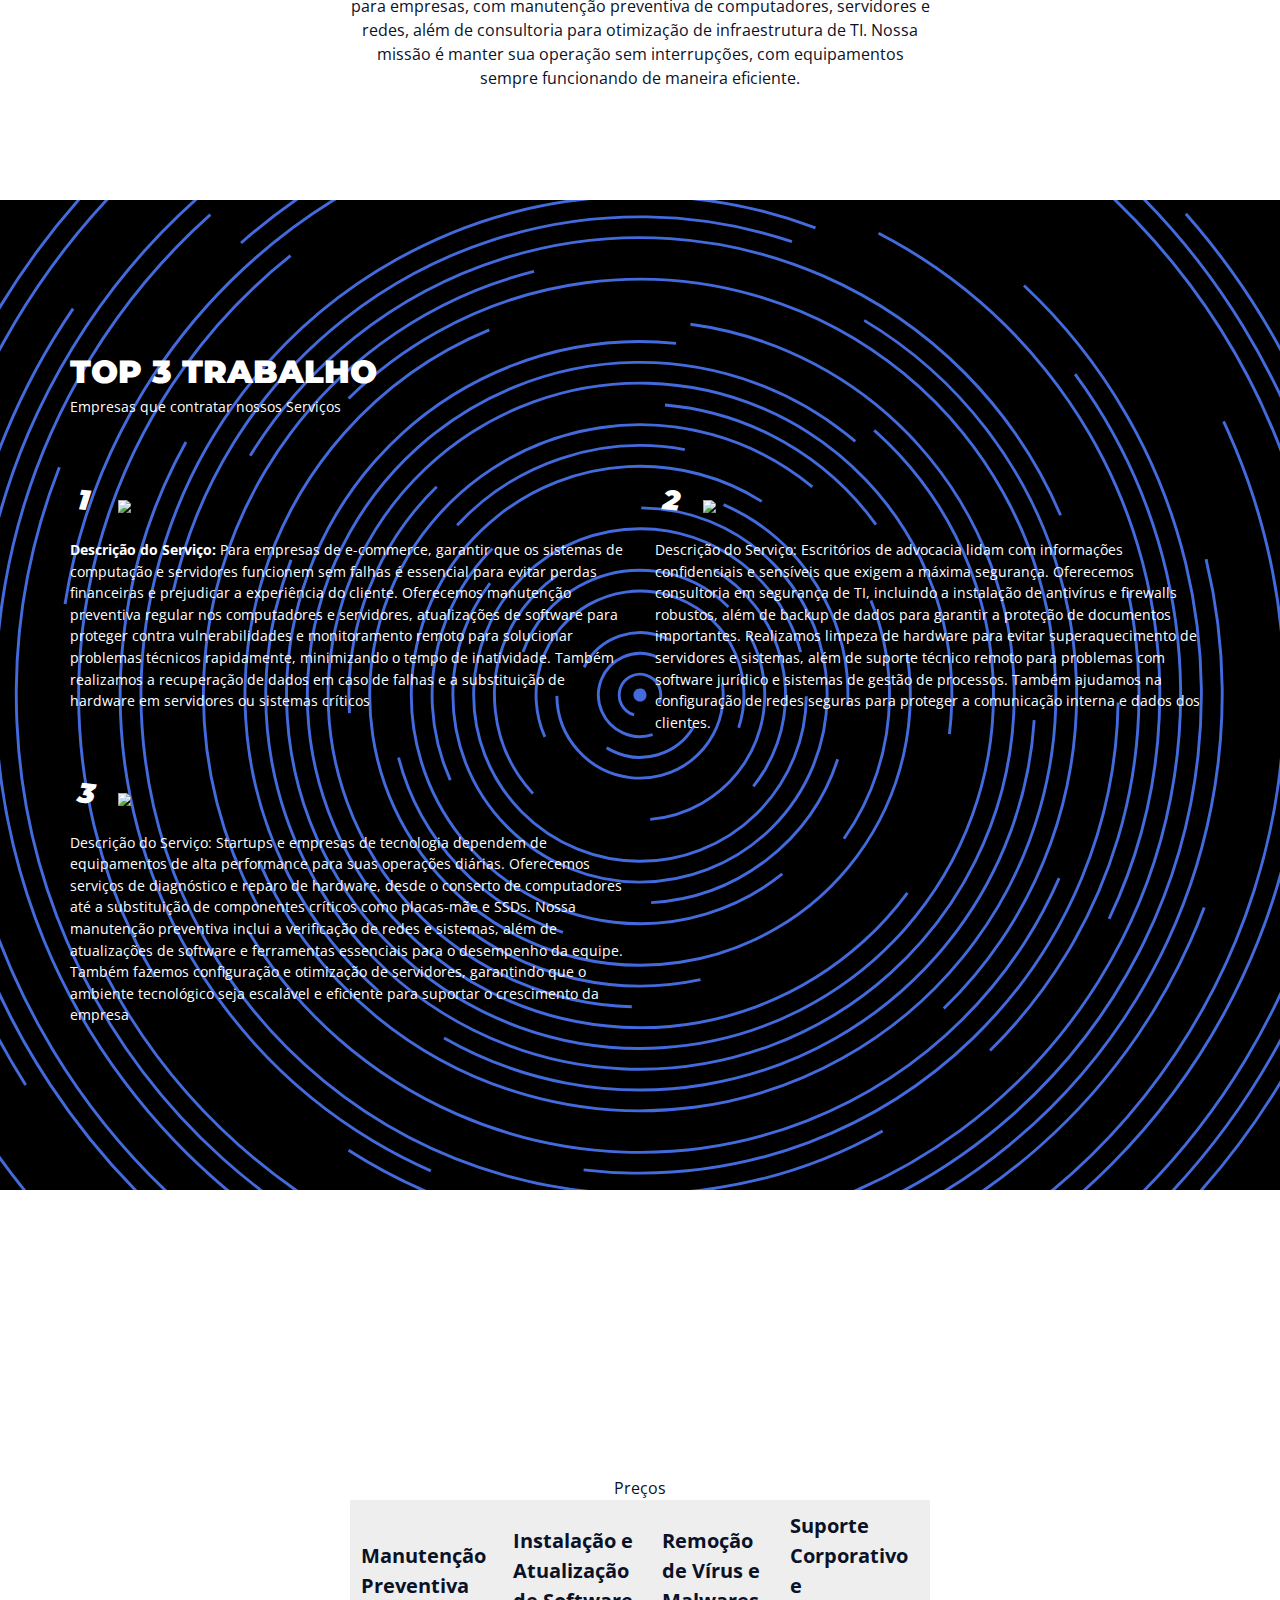
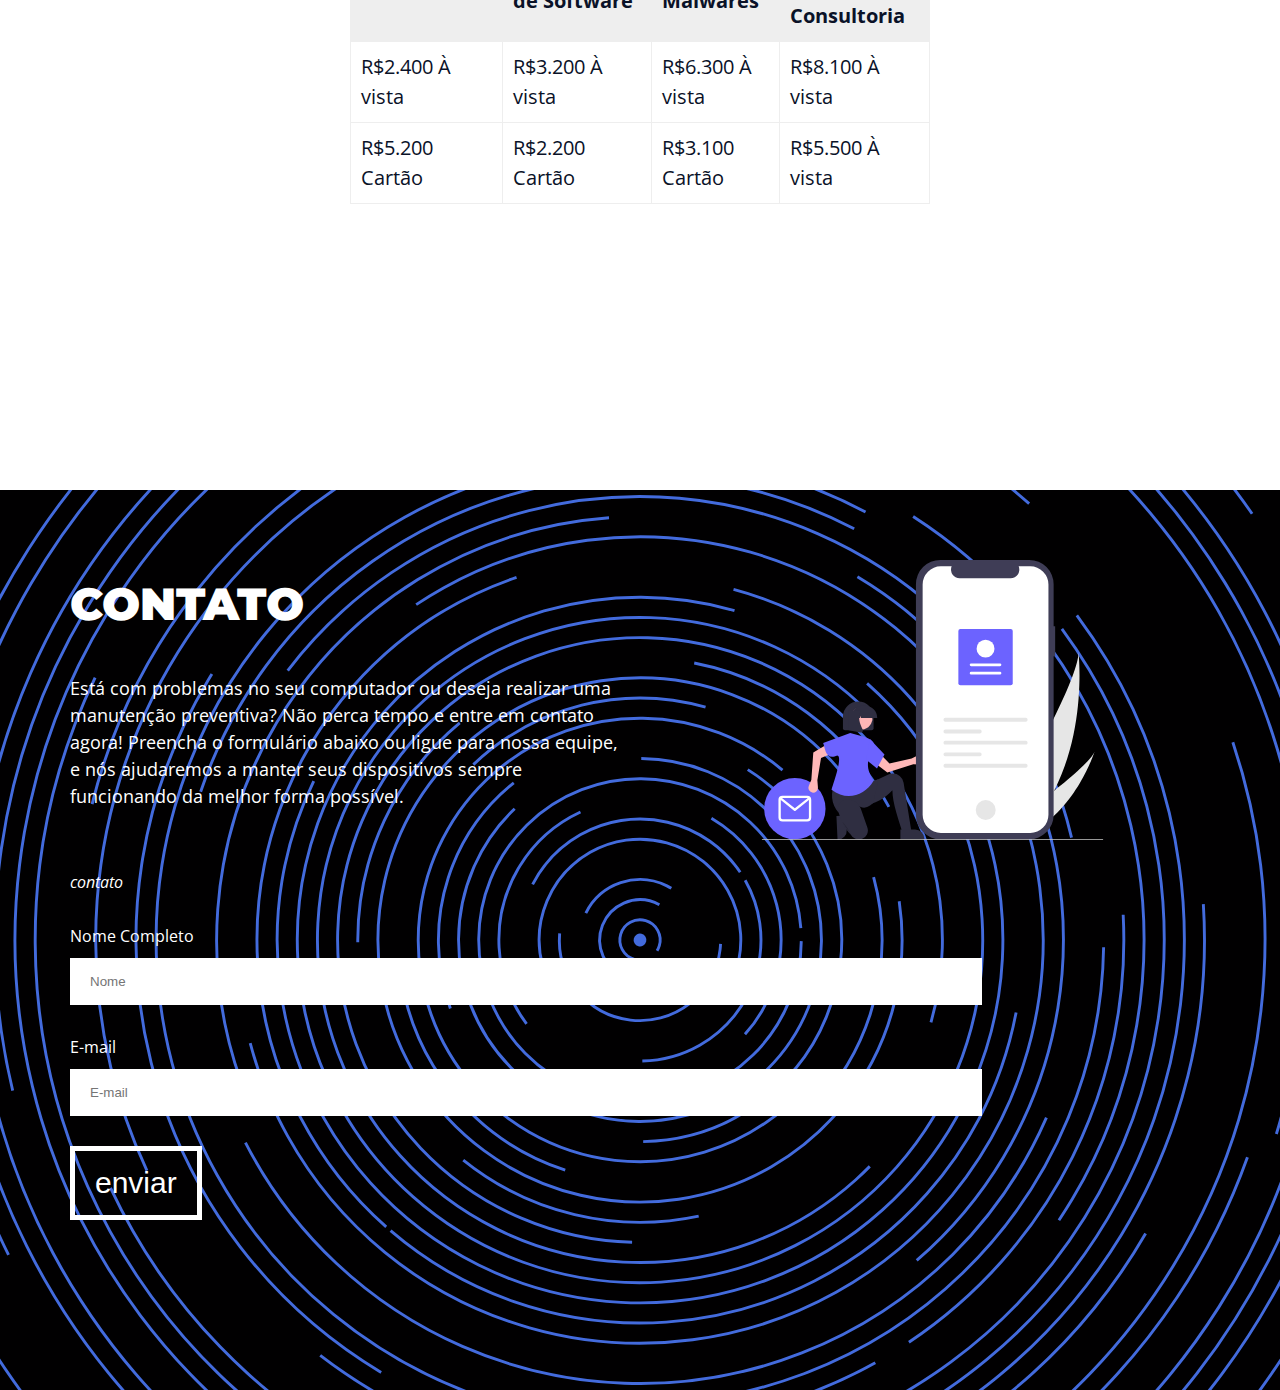
==== commit cf6709dc: "Update index.html" ====
--- a/index.html
+++ b/index.html
@@ -129,7 +129,7 @@
 
     <section id="tabela" class="white-bg section">
         <div id="top 3" class="main-content top-3">
-            <h2> Tabela de Preços</h2>
+           
 
 
             <div class="responsive-table">
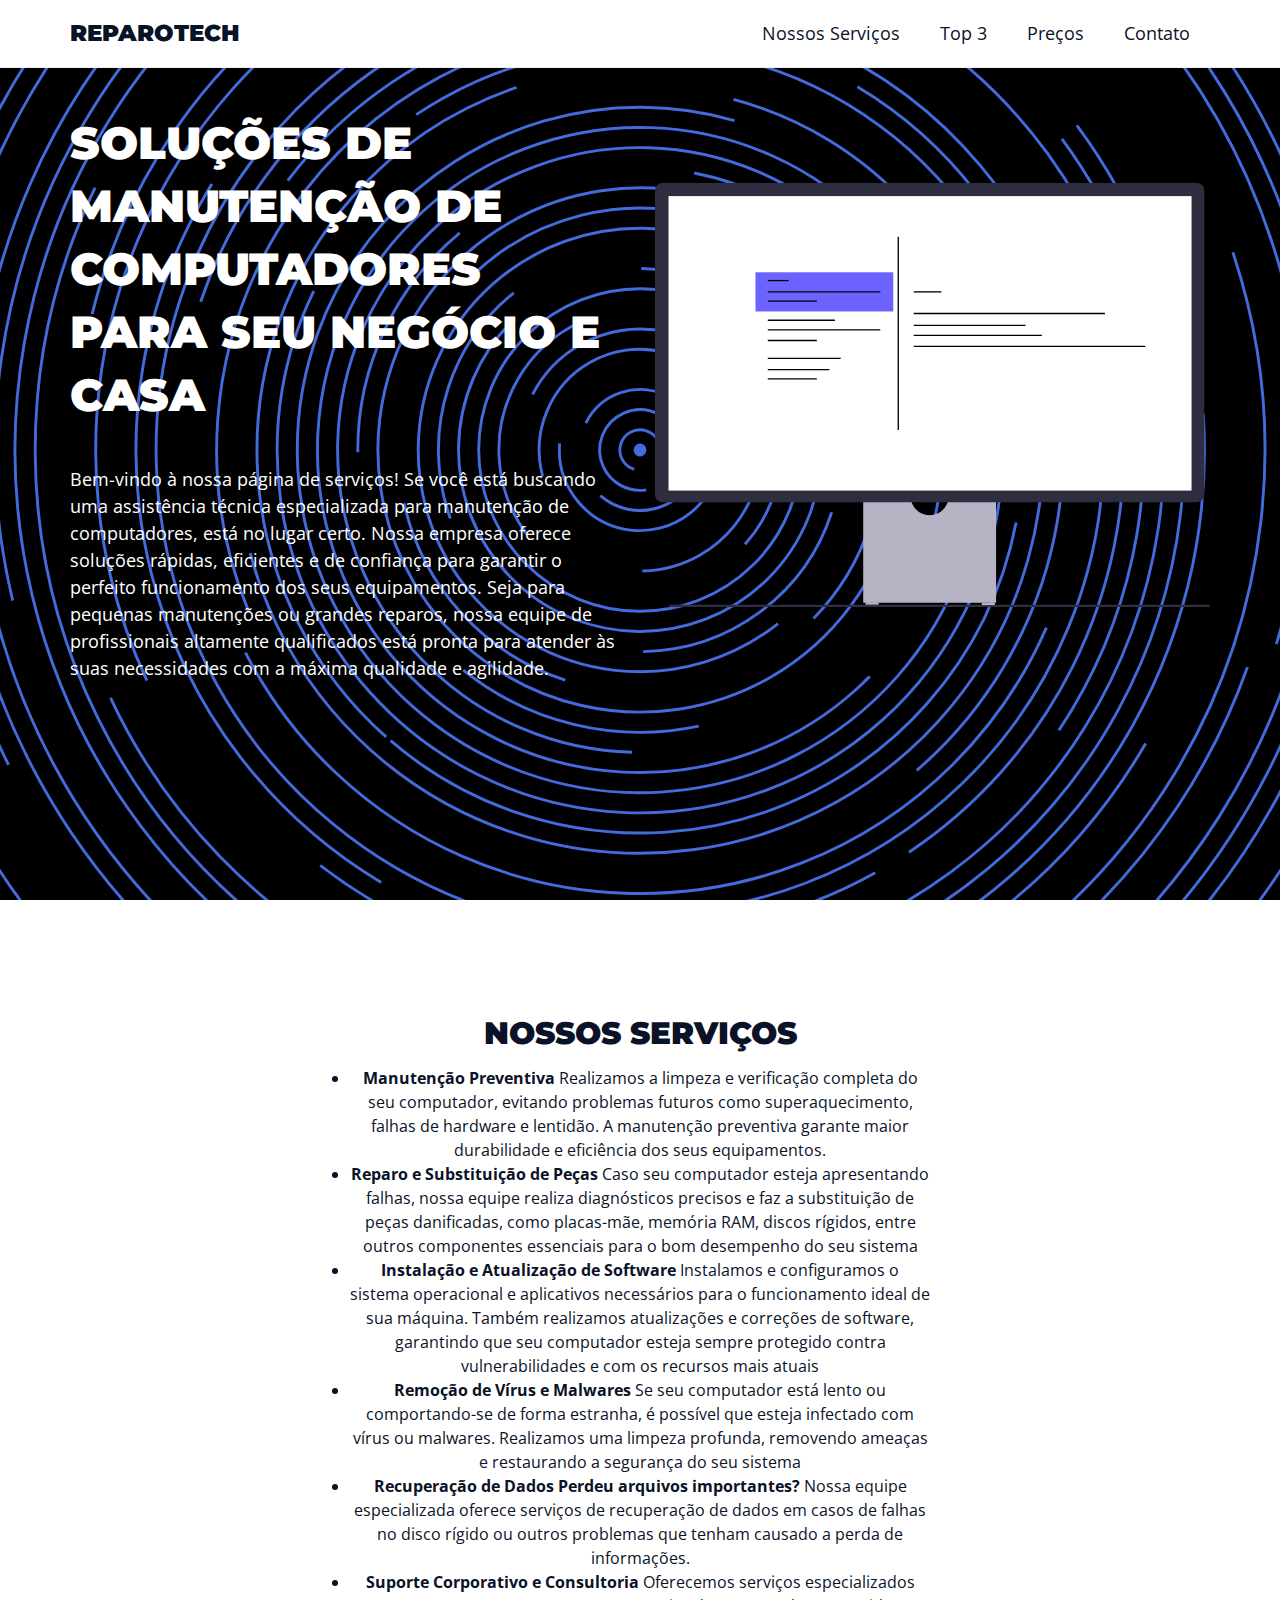
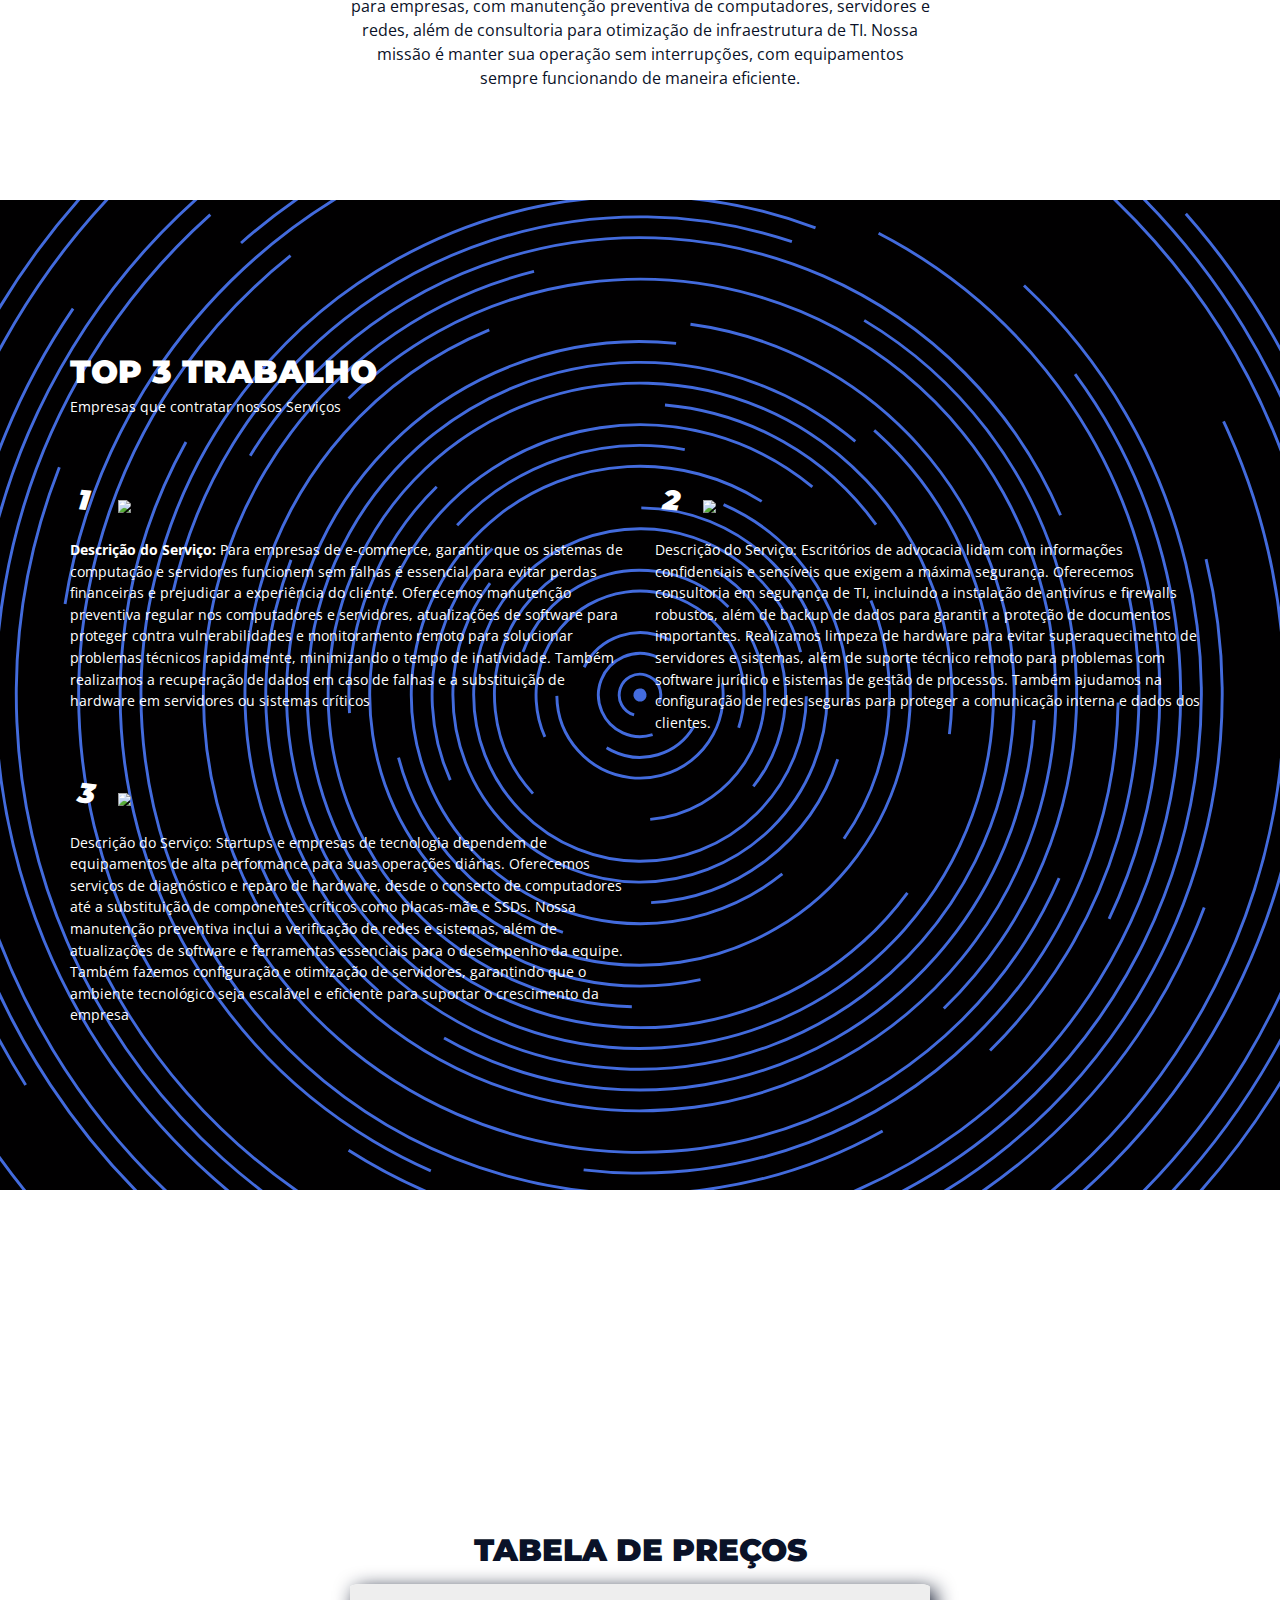
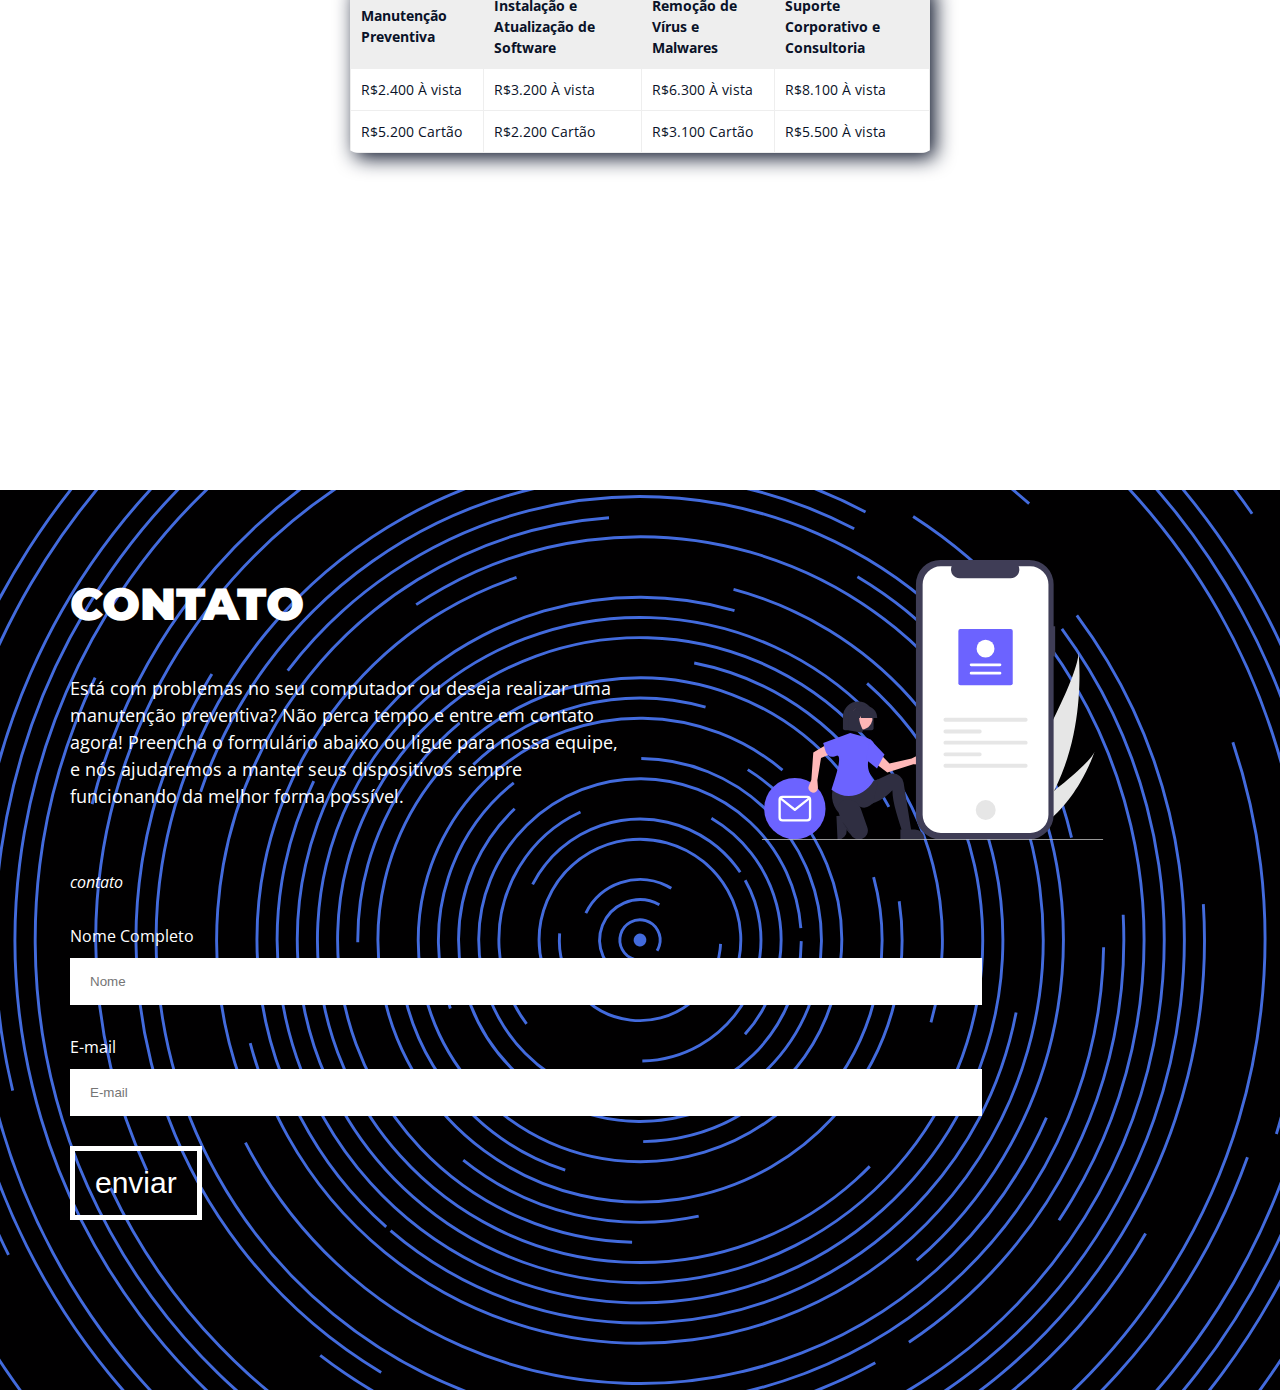
==== commit 0ed1c076: "Update index.html" ====
--- a/index.html
+++ b/index.html
@@ -129,12 +129,12 @@
 
     <section id="tabela" class="white-bg section">
         <div id="top 3" class="main-content top-3">
-           
+            <h2> Tabela de Preços</h2>
 
 
             <div class="responsive-table">
                 <table>
-                    <caption>Preços</caption>
+                   
                     <thead>
                         <tr>
                             <th>Manutenção Preventiva</th>
--- a/E.css
+++ b/E.css
@@ -254,7 +254,8 @@
 
 .responsive-table {
   overflow-y: auto;
-
+  box-shadow: 5px 5px 20px; 
+  border-radius: 2%;
 
 }
 
@@ -263,7 +264,7 @@
   padding: 1rem;
   border: 0.1rem solid var(--logo);
   text-align: left;
-  font-size: 2rem;
+  font-size: 1.4rem;
 
 }
 
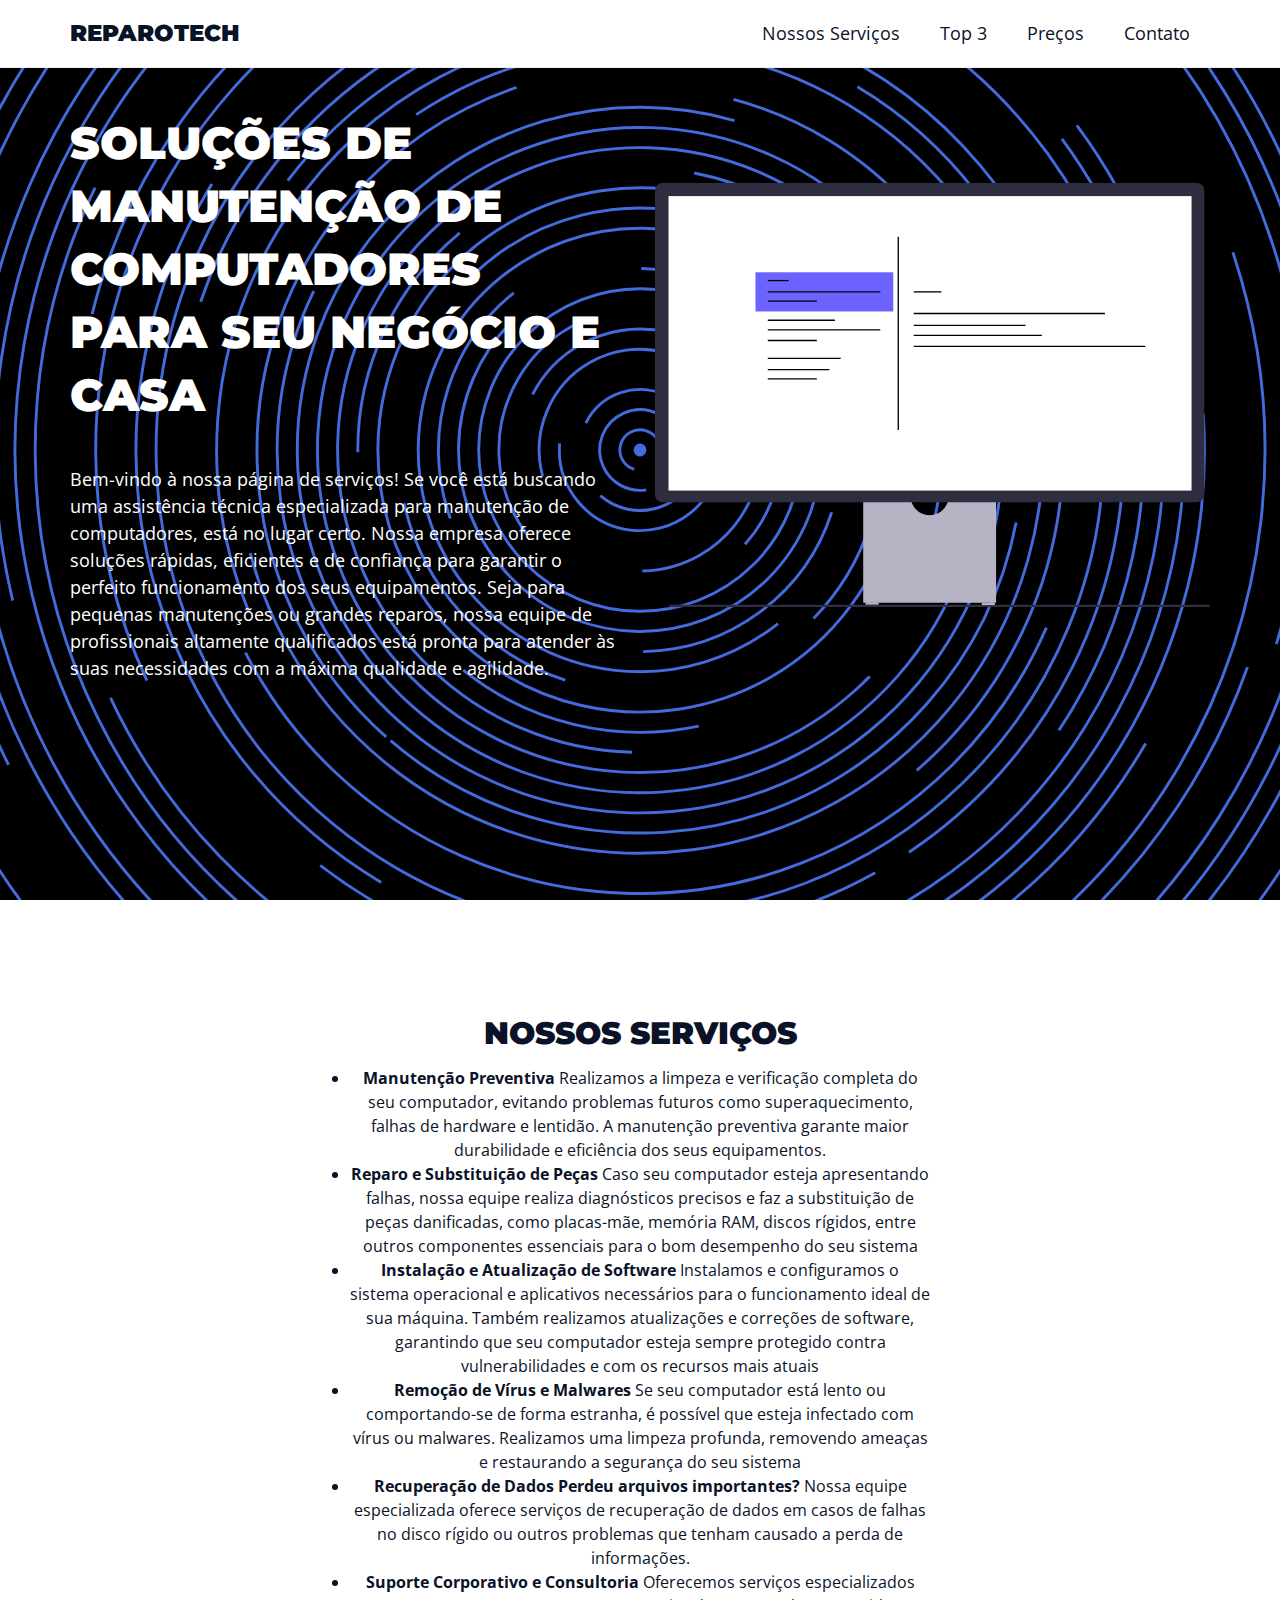
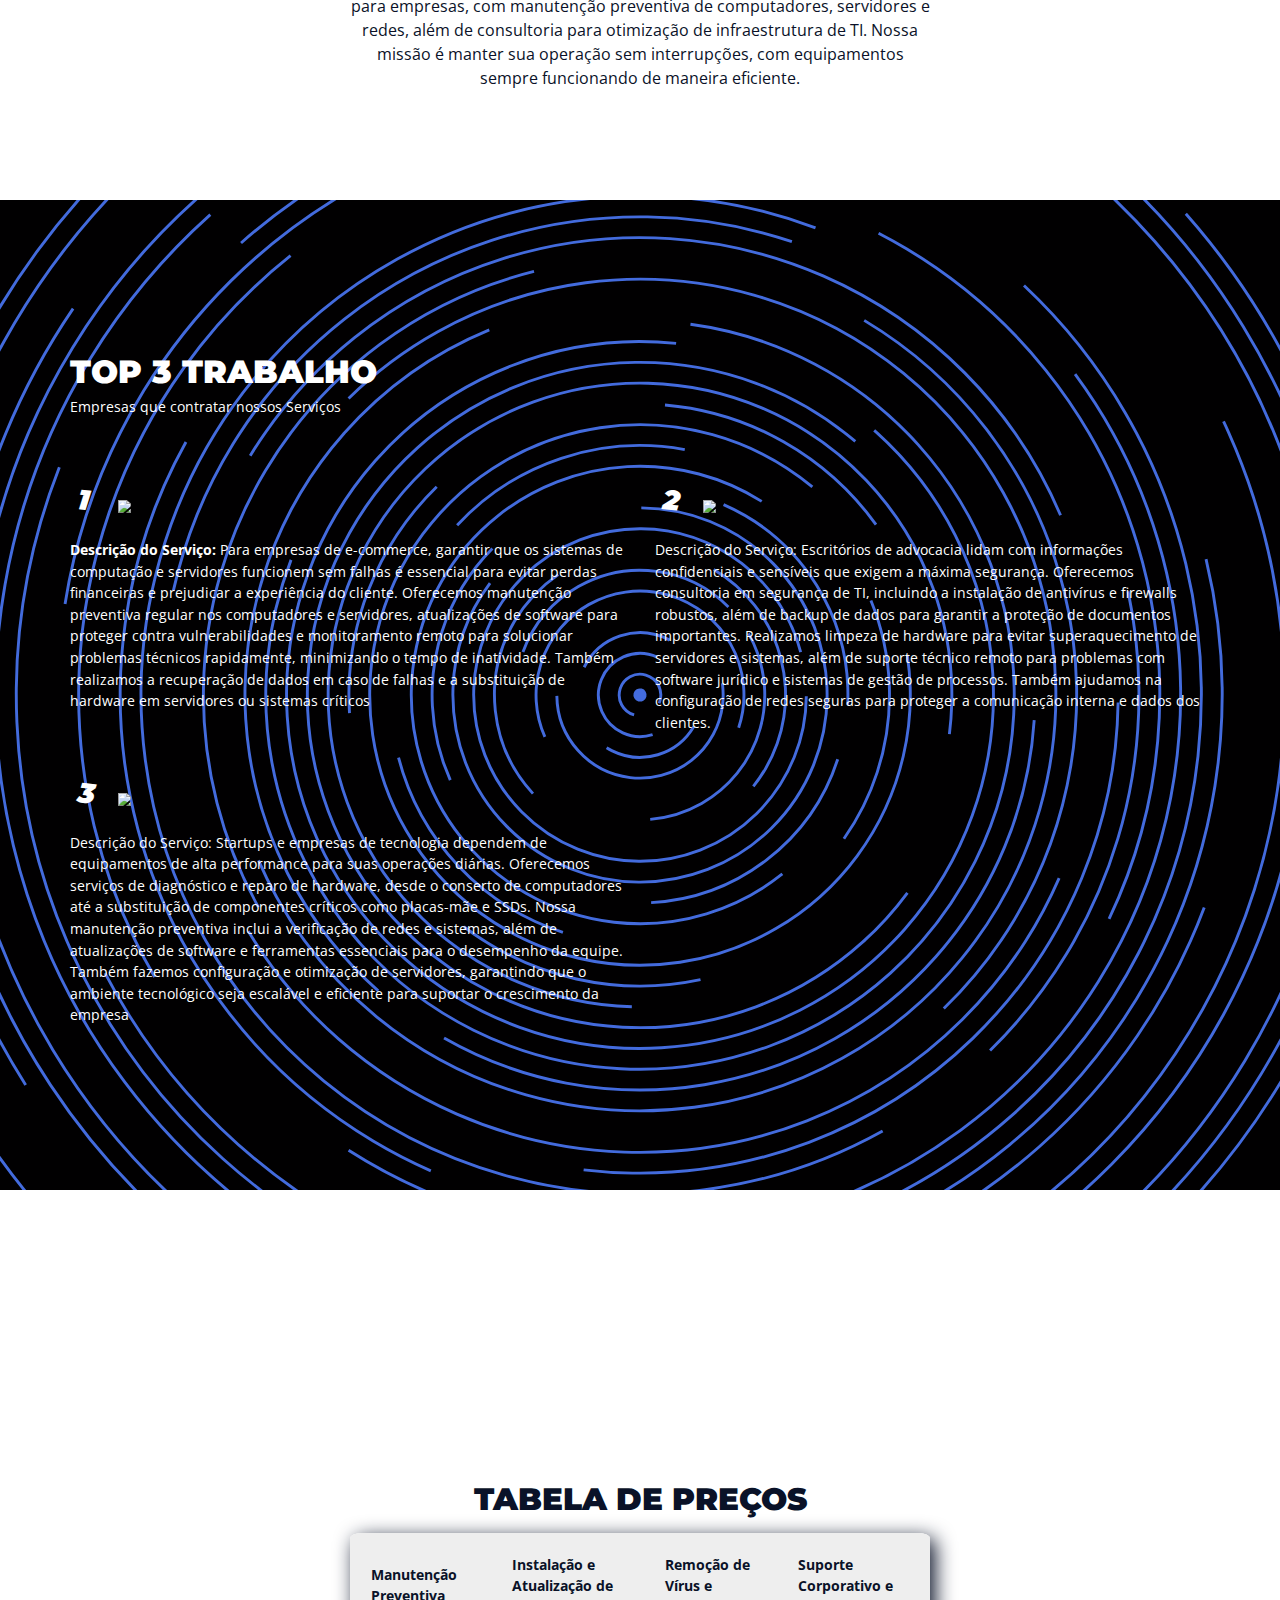
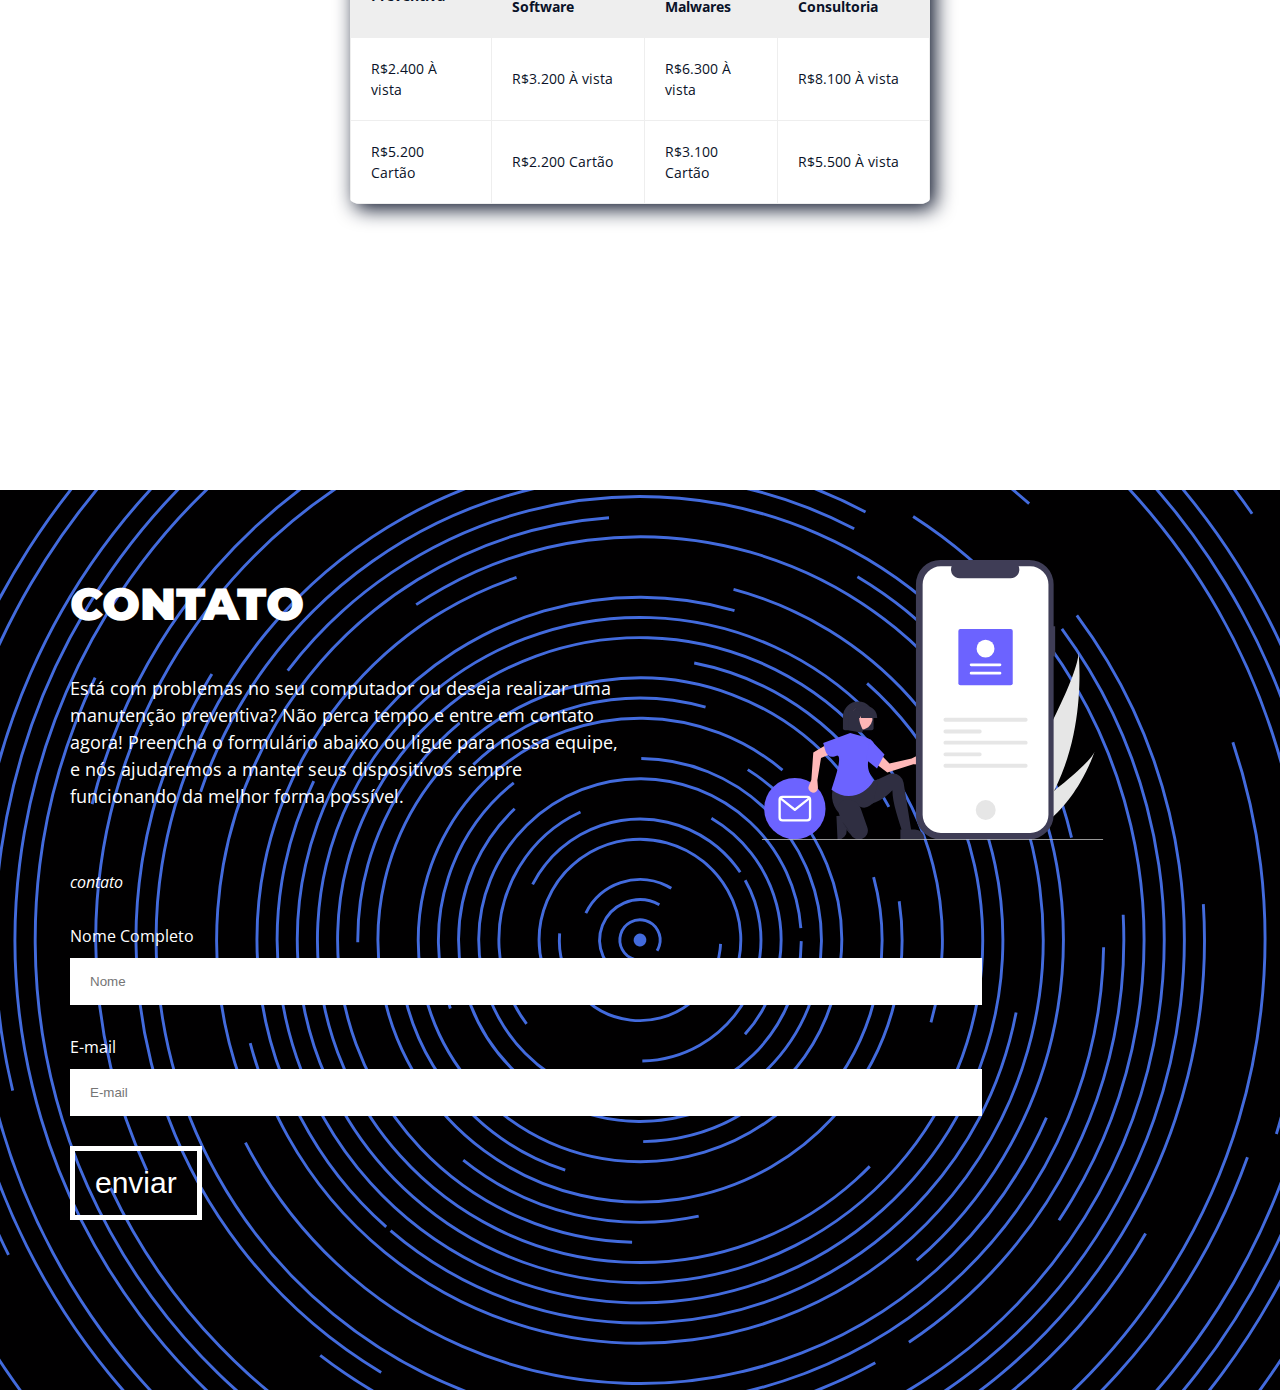
==== commit 675a4303: "Update index.html" ====
--- a/index.html
+++ b/index.html
@@ -186,6 +186,7 @@
                         <legend>contato</legend>
                         <div class="form-group">
                             <label for="nome">Nome Completo</label>
+                             <div class="old"></div>
                             <input type="text" name="primeiro nome" id="primeiro" placeholder="Nome">
 
 
@@ -193,6 +194,7 @@
 
                         <div class="form-group">
                             <label for="email">E-mail</label>
+                            <div class="old1"></div>
                             <input type="email" name="email" id="email" placeholder="E-mail">
 
                         </div>
--- a/E.css
+++ b/E.css
@@ -254,14 +254,14 @@
 
 .responsive-table {
   overflow-y: auto;
-  box-shadow: 5px 5px 20px; 
-  border-radius: 2%;
+box-shadow: 5px 5px 20px; 
+border-radius: 2%;
 
 }
 
 th,
 td {
-  padding: 1rem;
+  padding: 2rem;
   border: 0.1rem solid var(--logo);
   text-align: left;
   font-size: 1.4rem;
@@ -402,10 +402,16 @@
 
 }
 
-.estilo input {
-  border: 2px solid red;
-
-}
+.old  p{
+ color: red;
+
+}
+
+.old1  p{
+  color:   red;
+ 
+ }
+
 
 
 @media (min-width: 310px) and (max-width:640px) {
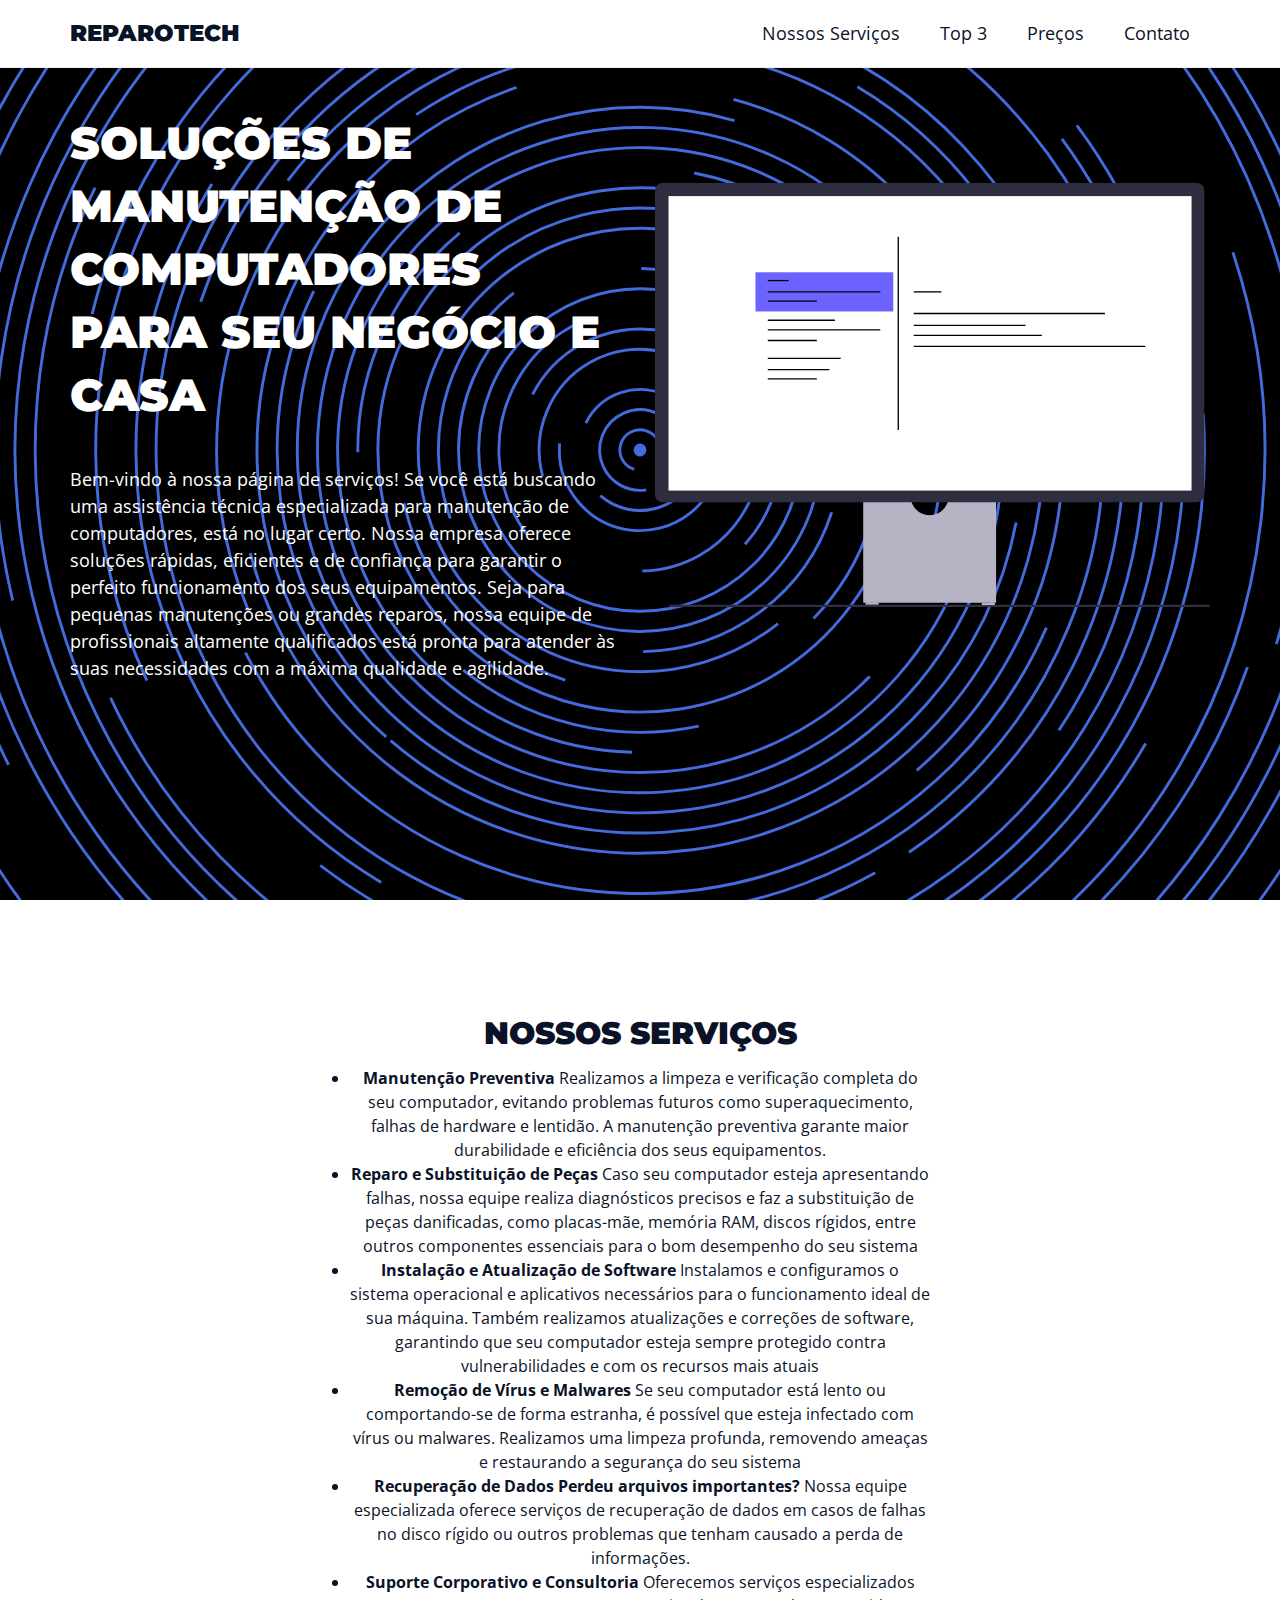
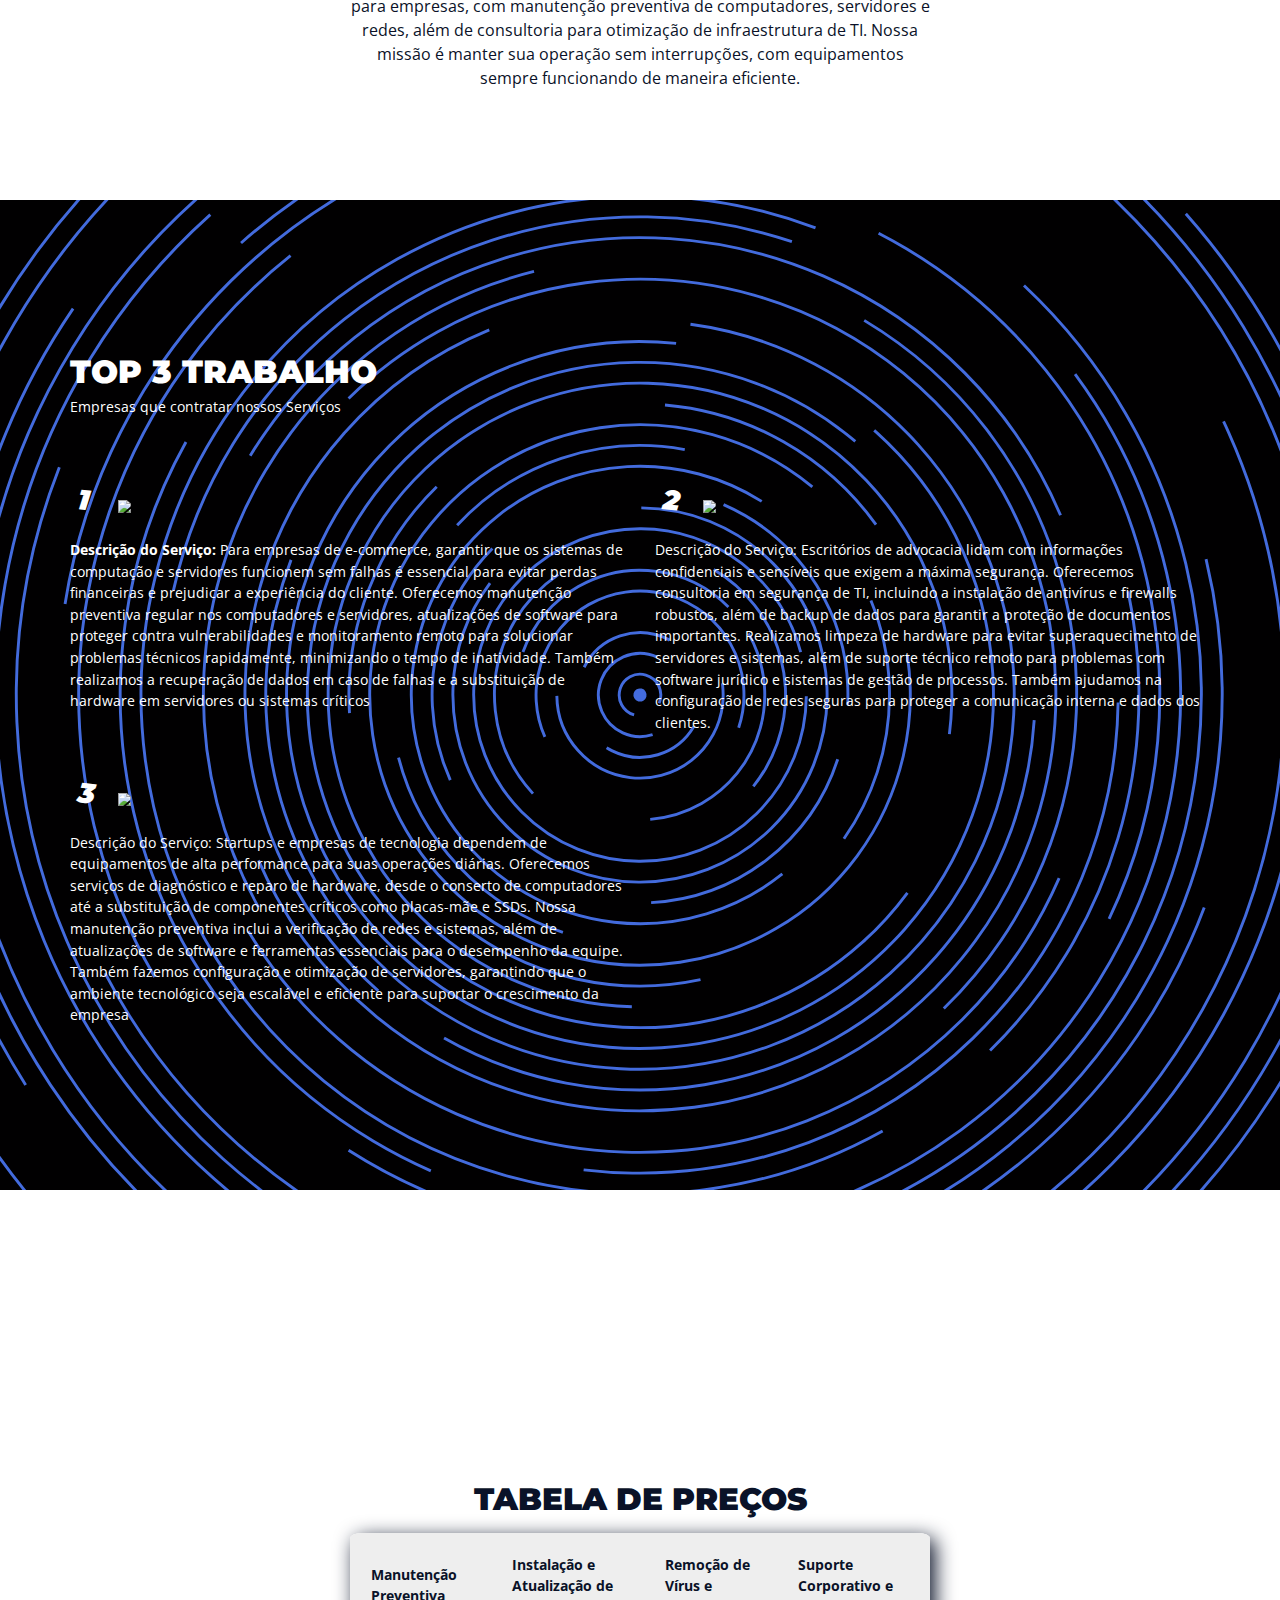
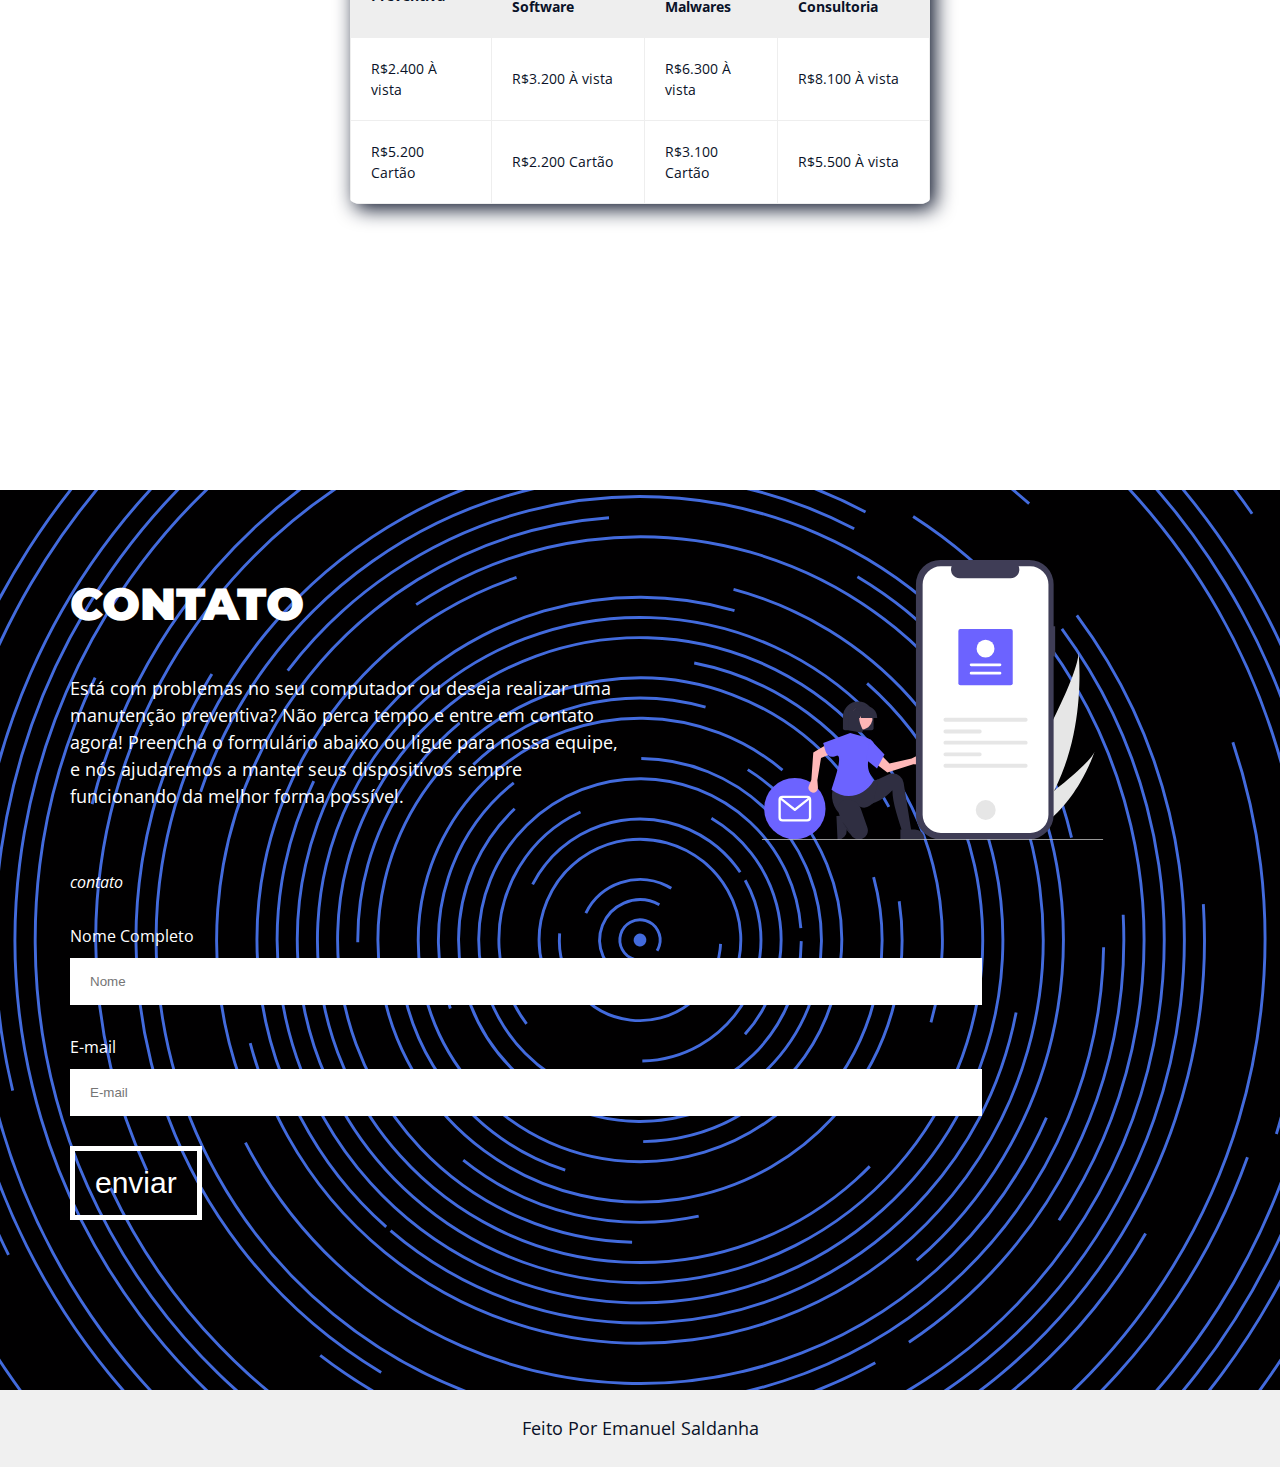
==== commit b25dbe7e: "Update index.html" ====
--- a/index.html
+++ b/index.html
@@ -212,7 +212,7 @@
 
         </section>
 
-        <footer></footer>
+       <footer class="footer"><p><a href="https://www.linkedin.com/in/emanuel-saldanha-02bb3415b/">Feito Por Emanuel Saldanha</a></p> </footer>
 
 
 
--- a/E.css
+++ b/E.css
@@ -405,12 +405,19 @@
 .old  p{
  color: red;
 
+
 }
 
 .old1  p{
   color:   red;
+  
  
  }
+
+.false{
+  outline-color: red;
+ }
+
 
 
 
